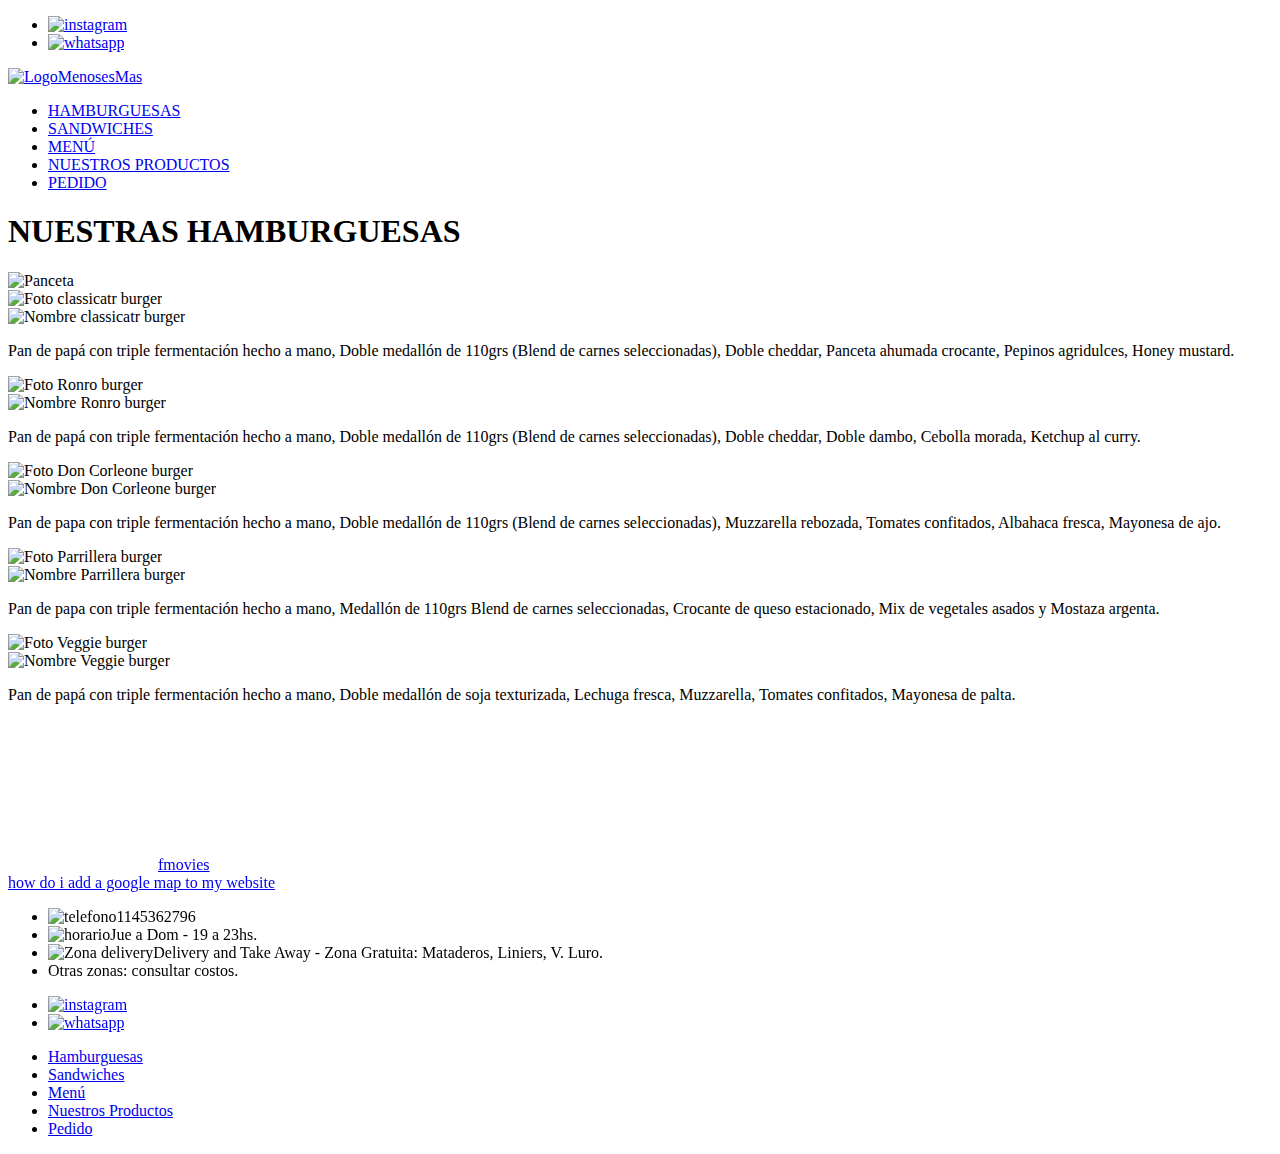
==== index.html @ 670368ec "agregueIndex" ====
<!DOCTYPE html>
<html lang="en">

<head>
    <meta charset="UTF-8">
    <meta http-equiv="X-UA-Compatible" content="IE=edge">
    <meta name="viewport" content="width=device-width, initial-scale=1.0">
    <link rel="stylesheet" href="css/estilo.css">
    <link rel="preconnect" href="https://fonts.gstatic.com">
    <link href="https://fonts.googleapis.com/css2?family=Poppins:ital,wght@0,200;0,400;0,600;1,200;1,600&display=swap"
        rel="stylesheet">
    <title>MENOS ES MAS - BURGER</title>
</head>

<body>

    <header>

        <div class="header__iconos">
            <ul>
                <li> <a href="https://www.instagram.com/menosesmasburgers/?hl=en"><img src="img/instagram.png"
                            alt="instagram"></a> </li>
                <li> <a href="#"><img src="img/whatsapp.png" alt="whatsapp"></a></li>
            </ul>
        </div>
        <div class="header__logo"><a href="index.html"> <img src="img/logo.png" alt="LogoMenosesMas"></a></div>
        <nav>
            <ul>
                <li><a href="index.html">HAMBURGUESAS</a></li>
                <li><a href="pages/sandwiches.html">SANDWICHES</a></li>
                <li><a href="pages/menu.html">MENÚ</a></li>
                <li><a href="pages/nuestrosProductos.html">NUESTROS PRODUCTOS</a></li>
                <li><a href="pages/pedidos.html">PEDIDO</a></li>
            </ul>
        </nav>

    </header>

    <h1 class="h1__HamburguesasSandwich">NUESTRAS HAMBURGUESAS</h1>

    <img class="panceta-flotante" src="img/panceta.png" alt="Panceta">


    <main>


        <section class="section__HamburguesasSandwich">
            <article class="section__HamburguesasSandwich--individual">
                <div class="imagenBurger"><img src="img/classicatr-burger.jpg" alt="Foto classicatr burger"></div>
                <div class="descripcionBurger">
                    <div class="descripcionBurger__nombre"><img src="img/classicatr_nombre.png"
                            alt="Nombre classicatr burger">
                    </div>
                    <div class="descripcionBurger__detalle">
                        <p>Pan de papá con triple fermentación hecho a mano, Doble medallón de 110grs
                            (Blend de carnes seleccionadas), Doble cheddar, Panceta ahumada crocante,
                            Pepinos agridulces, Honey mustard.</p>
                    </div>
                </div>
            </article>

            <article class="section__HamburguesasSandwich--individual2">
                <div class="imagenBurger"><img src="img/ronrocurry-burger.jpg" alt="Foto Ronro burger"></div>
                <div class="descripcionBurger">
                    <div class="descripcionBurger__nombre"><img src="img/ronrocurry_nombre.png"
                            alt="Nombre Ronro burger">
                    </div>
                    <div class="descripcionBurger__detalle">
                        <p>Pan de papá con triple fermentación hecho a mano, Doble medallón de 110grs
                            (Blend de carnes seleccionadas), Doble cheddar, Doble dambo, Cebolla morada,
                            Ketchup al curry.</p>
                    </div>
                </div>
            </article>

            <article class="section__HamburguesasSandwich--individual">
                <div class="imagenBurger"><img src="img/doncorleone-burger.jpg" alt="Foto Don Corleone burger"></div>
                <div class="descripcionBurger">
                    <div class="descripcionBurger__nombre"><img src="img/doncorleone_nombre.png"
                            alt="Nombre Don Corleone burger">
                    </div>
                    <div class="descripcionBurger__detalle">
                        <p>Pan de papa con triple fermentación hecho a mano, Doble medallón de 110grs
                            (Blend de carnes seleccionadas), Muzzarella rebozada, Tomates confitados, Albahaca fresca,
                            Mayonesa de ajo.</p>
                    </div>
                </div>
            </article>

            <article class="section__HamburguesasSandwich--individual2">
                <div class="imagenBurger"><img src="img/parrillera-burger.jpg" alt="Foto Parrillera burger"></div>
                <div class="descripcionBurger">
                    <div class="descripcionBurger__nombre"><img src="img/parrillera_nombre.png"
                            alt="Nombre Parrillera burger">
                    </div>
                    <div class="descripcionBurger__detalle">
                        <p>Pan de papa con triple fermentación hecho a mano, Medallón de 110grs Blend de carnes
                            seleccionadas,
                            Crocante de queso estacionado, Mix de vegetales asados y Mostaza argenta.
                        </p>
                    </div>
                </div>
            </article>

            <article class="section__HamburguesasSandwich--individual">
                <div class="imagenBurger"><img src="img/veggie-burger.jpg" alt="Foto Veggie burger"></div>
                <div class="descripcionBurger">
                    <div class="descripcionBurger__nombre"><img src="img/veggie_nombre.png" alt="Nombre Veggie burger">
                    </div>
                    <div class="descripcionBurger__detalle">
                        <p>Pan de papá con triple fermentación hecho a mano, Doble medallón de soja
                            texturizada, Lechuga fresca, Muzzarella, Tomates confitados, Mayonesa de palta.
                        </p>
                    </div>
                </div>
            </article>



        </section>


    </main>

    <footer>
        <div class="footer__datos">

            <div class="barrios-delivery">
                <div class="mapouter">
                    <div class="gmap_canvas"><iframe width="150" height="150" id="gmap_canvas"
                            src="https://maps.google.com/maps?q=felix%20oregone%20742&t=&z=13&ie=UTF8&iwloc=&output=embed"
                            frameborder="0" scrolling="no" marginheight="0" marginwidth="0"></iframe><a
                            href="https://fmovies-online.net">fmovies</a><br>
                        <a href="https://www.embedgooglemap.net">how do i add a google map to my website</a>
                        
                    </div>
                </div>
            </div>
            <div class="footer__datos--div">
                <ul>
                    <li><img src="img/phone.png" alt="telefono">1145362796</li>
                    <li><img src="img/horario.png" alt="horario">Jue a Dom - 19 a 23hs.</li>
                    <li><img src="img/delivery.png" alt="Zona delivery">Delivery and Take Away - Zona Gratuita:
                        Mataderos, Liniers, V. Luro.</li>
                    <li>Otras zonas: consultar costos.</li>
                </ul>
            </div>
        </div>

        <div class="footer__links">
            <div class="footer__links--iconos">
                <ul>
                    <li> <a href="https://www.instagram.com/menosesmasburgers/?hl=en"><img src="img/instagram.png"
                                alt="instagram"></a> </li>
                    <li> <a href="#"><img src="img/whatsapp.png" alt="whatsapp"></a></li>
                </ul>

            </div>
            <nav class="footer__menu">
                <ul>
                    <li><a href="index.html">Hamburguesas</a></li>
                    <li><a href="pages/sandwiches.html">Sandwiches</a></li>
                    <li><a href="pages/menu.html">Menú</a></li>
                    <li><a href="pages/nuestrosProductos.html">Nuestros Productos</a></li>
                    <li><a href="pages/pedidos.html">Pedido</a></li>
                </ul>
            </nav>
        </div>


    </footer>


</body>

</html>
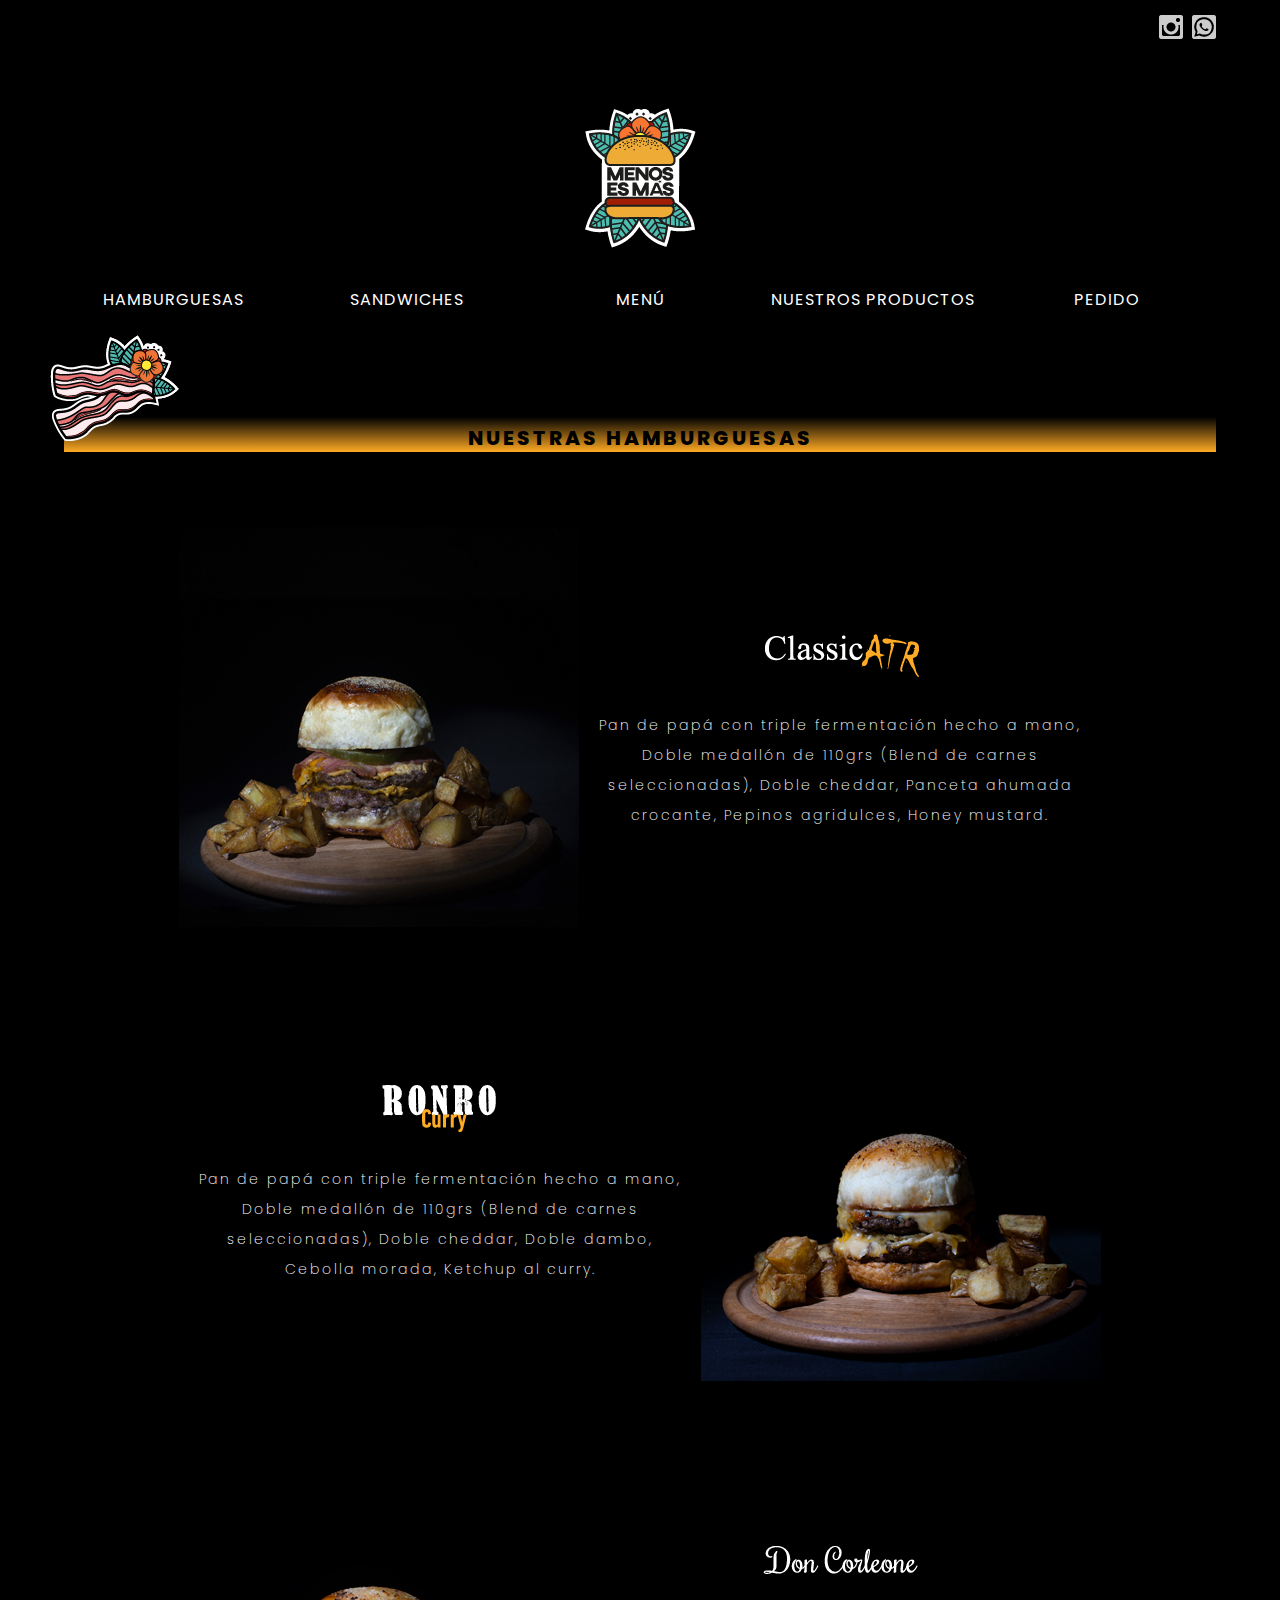
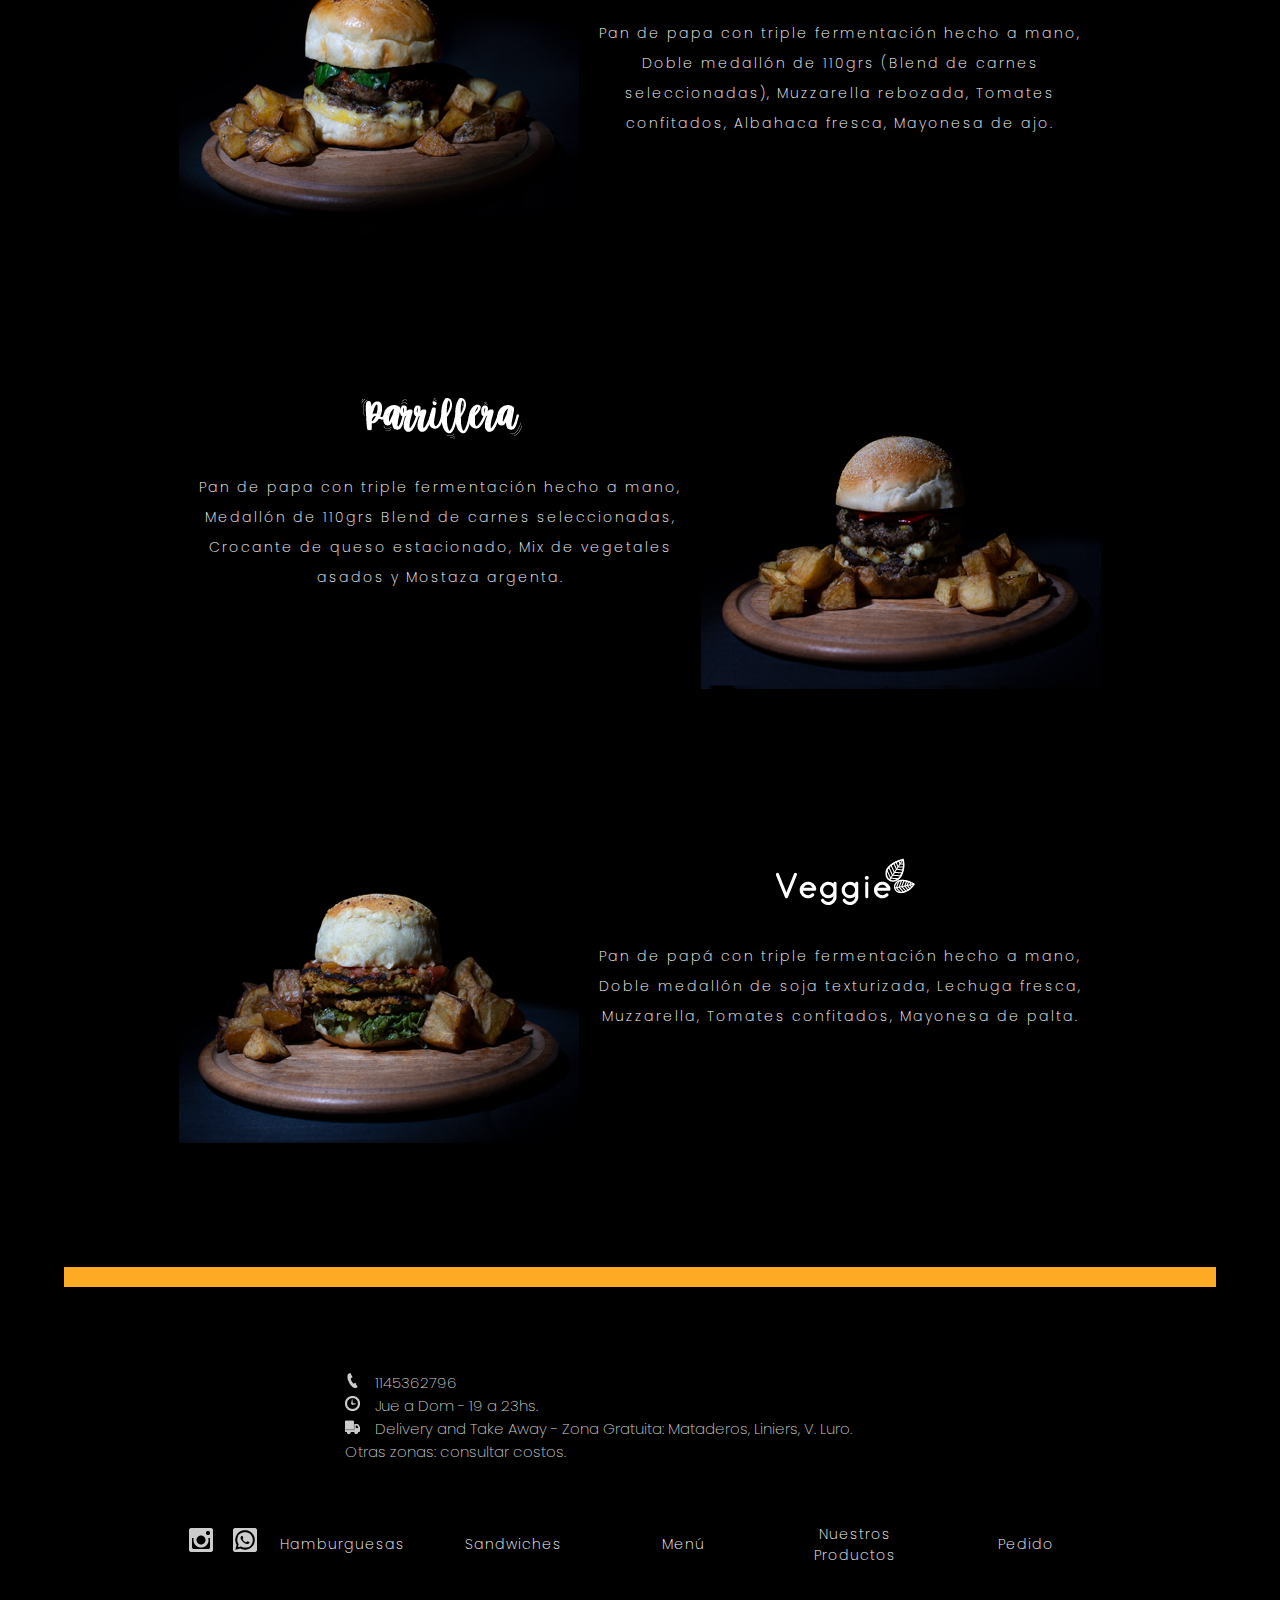
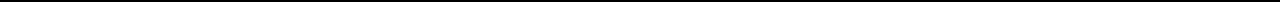
==== commit 0c5a5ec3: "agregue transformacion" ====
--- a/index.html
+++ b/index.html
@@ -7,8 +7,8 @@
     <meta name="viewport" content="width=device-width, initial-scale=1.0">
     <link rel="stylesheet" href="css/estilo.css">
     <link rel="preconnect" href="https://fonts.gstatic.com">
-    <link href="https://fonts.googleapis.com/css2?family=Poppins:ital,wght@0,200;0,400;0,600;1,200;1,600&display=swap"
-        rel="stylesheet">
+    <link href="https://fonts.googleapis.com/css2?family=Poppins:ital,wght@0,200;0,400;0,600;0,800;1,200;1,400;1,600;1,800&display=swap" rel="stylesheet">
+    <link rel="stylesheet" href="https://cdnjs.cloudflare.com/ajax/libs/animate.css/4.1.1/animate.min.css" />
     <title>MENOS ES MAS - BURGER</title>
 </head>
 
@@ -132,7 +132,7 @@
                             frameborder="0" scrolling="no" marginheight="0" marginwidth="0"></iframe><a
                             href="https://fmovies-online.net">fmovies</a><br>
                         <a href="https://www.embedgooglemap.net">how do i add a google map to my website</a>
-                        
+
                     </div>
                 </div>
             </div>
--- a/css/estilo.css
+++ b/css/estilo.css
@@ -0,0 +1,667 @@
+
+body {
+    background-color: rgb(0, 0, 0);
+}
+
+
+
+*{
+    margin: 0;
+    padding: 0;
+    box-sizing: border-box;
+}
+
+main{
+    width: 90%;
+    margin: 35px auto 55px auto;
+    padding-bottom: 80px;
+    border-bottom: #ffaa24 20px solid;
+}
+
+/*comienza header*/
+
+header{
+    width: 90%;
+    margin: 0 auto 35px auto;
+}
+
+.header__iconos{
+    color: white;
+    text-align: right;
+    display: block;
+    margin-right: 0;
+}
+
+.header__iconos ul{
+    list-style: none;
+}
+
+.header__iconos ul li{
+    display: inline-block;
+    padding: 15px 0 0 5px;
+}
+
+.header__logo{
+    position: flex;
+    justify-content: center;
+    align-content: center;
+    margin: 50px auto 20px auto;
+
+
+}
+
+.header__logo img{
+    position: relative;
+    display: block;
+    margin: 10px auto 10px auto;
+    
+
+}
+
+nav{ 
+    display: block;
+    margin: auto;
+    padding: 5px 0 5px 0;
+    text-align: center;
+       
+}
+
+nav ul {
+    display: flex;
+    flex-direction: row;
+    flex-wrap: wrap;
+    justify-content: space-between;
+    align-items: center;
+    list-style-type: none;
+    
+} 
+
+nav ul li{
+    display: inline-block;
+    width: 19%;
+    font-family: 'Poppins', sans-serif;
+    font-weight: 400;
+    letter-spacing: 1px;  
+ 
+
+}
+
+nav ul li a{
+    text-decoration: none;
+    color: white; 
+
+}
+
+nav ul li:hover{
+    background-color: #2c2c2c;
+}
+
+nav ul li a:hover{
+    color: black;
+    font-weight: 600;
+}
+
+
+
+
+/*finaliza header*/
+
+
+/*comienza HamburguesasSandwich*/
+
+.h1__HamburguesasSandwich{
+
+    width: 90%;
+    height: 35px;
+    text-align: center;
+    margin: 100px auto 50px auto;
+    padding: 6px 0 1px 0;
+    background-image: linear-gradient(to top, #ffaa24, black);
+    color: black;
+    font-family: 'Poppins', sans-serif;
+    font-size: 20px;
+    font-weight: 800;
+    letter-spacing: 3px;
+
+}
+
+
+.panceta-flotante{
+    position: fixed;
+    top: 335px;
+    left: 50px;
+}
+
+.pimentero-flotante{
+    position: fixed;
+    top: 335px;
+    right: 50px;
+}
+
+.section__HamburguesasSandwich{
+    width: 80%;
+    margin: 15px auto 15px auto;
+    display: flex;
+    justify-content: center;
+    align-items: center;
+    flex-direction: column;
+
+}
+
+.section__HamburguesasSandwich--individual {
+    display: flex;
+    margin: 25px auto 25px auto;
+    text-align: center;
+    justify-content: center;
+
+}
+
+.section__HamburguesasSandwich--individual2 {
+    display: flex;
+    flex-direction: row-reverse;
+    margin: 25px auto 25px auto;
+    text-align: center;
+    justify-content: center;
+
+}
+
+.imagenBurger{
+    width: 90%;
+    transition: all 1s;
+
+}
+
+.imagenBurger:hover{
+    transform: scale(1.15,1.15);
+}
+
+.descripcionBurger{
+    display: flex;
+    flex-direction: column;
+    justify-content: center;
+    margin-left: 15px;
+    margin-right: 15px;
+    height: 400px;
+
+}
+
+.descripcionBurger__detalle{
+    margin-top: 25px;
+}
+
+.descripcionBurger__detalle p{
+    font-family: 'Poppins', sans-serif;
+    letter-spacing: 2px;
+    font-size: 14px;
+    line-height: 30px;
+    font-weight: 200;
+}
+
+
+
+
+
+
+/*finaliza HamburguesasSandwich*/
+
+
+
+/*comienza footer*/
+
+footer{
+    display: flex;
+    flex-direction: column;
+    justify-content: center;
+    align-items: center;
+    width: 90%;
+    margin: 50px auto 35px auto;
+}
+
+.footer__datos{
+    display: flex;
+    flex-direction: row;
+    justify-content: flex-start;
+    width: 80%;   
+}
+
+.barrios-delivery{
+    display: flex;
+    justify-content: center;
+    flex-direction: row;
+}
+
+.footer__datos--div{
+    display: inline-block;
+    width: 90%;
+
+
+}
+
+.footer__datos--div ul{
+    display: flex;
+    flex-direction: column;
+    justify-content: center;
+    height: 150px;
+    list-style: none;
+    color: #CCCCCC;
+}
+
+.footer__datos--div ul li{
+    font-family: 'Poppins', sans-serif;
+    font-weight: 200;
+    font-size: 15px;
+    margin-left: 2%;
+
+}
+
+.footer__datos--div ul li img{
+    width: 2%;
+    margin-right: 2% ;
+}
+
+.footer__links{
+    display: flex;
+    flex-direction: row;
+    justify-content: center;
+    margin-top: 25px;
+    width: 80%;
+
+}
+
+.footer__links--iconos{
+    display:inline-block;
+
+
+}
+.footer__links--iconos ul {
+    display:flex;
+    flex-direction: row;
+    justify-content: center;
+    align-items: center;
+    height: 50px;
+
+}
+
+.footer__links--iconos ul li{
+    display: inline-block;
+    padding: 0 10px 0 10px;
+}
+
+.footer__menu{ 
+    display: inline-block;
+    width: 100%;
+    margin: auto;
+    padding: 5px 0 0 0;
+    text-align: center;
+       
+}
+
+.footer__menu ul {
+    list-style-type: none;
+    display: flex;
+    flex-direction: row;
+    flex-wrap: wrap;
+    justify-content: space-between;
+    align-items: center;
+    
+} 
+
+.footer__menu ul li{
+    font-family: 'Poppins', sans-serif;
+    width: 18%;
+    font-size: 14px;
+    font-weight: 200;
+    letter-spacing: 1px;    
+
+}
+
+.footer__menu ul li a{
+    text-decoration: none;
+    color: white;
+}
+
+.header__menu ul li:hover{
+    color: #CCCCCC;
+}
+
+.mapouter {
+    position: relative;
+    text-align: right;
+    height: 150px;
+    width: 150px;
+}
+
+.gmap_canvas {
+    overflow: hidden;
+    background: none !important;
+    height: 150px;
+    width: 150px;
+}
+
+/*finaliza footer*/
+
+
+
+
+
+/* comienza Nuestros Productos*/
+
+.header__nuestrosProductos{
+
+    background-image: url(../img/header_nuestrosProductos.jpg);
+    background-repeat:no-repeat;
+    background-size: cover;     
+}
+
+
+.h2__nuestrosProductos{
+    width: 90%;
+    height: 35px;
+    text-align: center;
+    margin: 100px auto 50px auto;
+    padding: 5px 0 2px 0;
+    background-image: linear-gradient(to top, #4FB9AF, black);
+    color: black;
+    font-family: 'Poppins', sans-serif;
+    font-size: 20px;
+    font-weight: 800;
+    letter-spacing: 3px;
+
+}
+
+.h3__nuestrosProductos{
+    margin: 0 auto 35px 0;
+    font-family: 'Poppins', sans-serif;
+    font-size: 20px;
+    font-weight: 600;
+    letter-spacing: 3px;
+
+}
+
+.main__nuestrosProductos{
+    display: flex;
+    flex-direction: column;
+    justify-content: center;
+    align-items: center;
+    width: 90%;    
+    border-bottom: #4FB9AF 20px solid;
+
+}
+
+.video__nuestrosProductos{
+    display: flex;
+    flex-direction: row;
+    justify-content: center;
+    width: 80%;
+
+}
+
+.video__video__nuestrosProductos{
+    display: inline-block;  
+    margin: 15px auto 15px auto;
+    height: 350px;
+    background-image: url(../img/video.jpg);
+    background-repeat: no-repeat;
+
+}
+
+
+.section__nuestrosProductos {
+    width: 80%;
+    margin-top: 35px;
+    display: flex;
+    flex-direction: column;
+    justify-content: center;
+    align-items: center;
+}
+
+.nuestrosProductos__individual{
+    display: flex;
+    flex-direction: row;
+    justify-content: center;
+    align-items: center;
+    margin-top: 35px;
+}
+
+.nuestrosProductos__individual__texto{
+    display: flex;
+    flex-direction: column;
+    justify-content: flex-start;
+    margin-left: 15px;
+
+}
+
+.nuestrosProductos__individual__imagen{
+    width: 30%;
+}
+
+.nuestrosProductos__individual__texto{
+    width: 50%;
+}
+
+
+
+
+/*finaliza Nuestros Productos*/
+
+
+
+/*comienza pedido*/
+.h2__pedido{
+
+    width: 90%;
+    height: 35px;
+    text-align: center;
+    margin: 100px auto 50px auto;
+    padding: 5px 0 2px 0;
+    background-image: linear-gradient(to top, #4FB9AF, black);
+    color: black;
+    font-family: 'Poppins', sans-serif;
+    font-size: 20px;
+    font-weight: 800;
+    letter-spacing: 3px;
+
+}
+
+.h3__pedido{
+    width: 90%;
+    text-align: center;
+    margin: 100px auto 50px auto;
+    padding: 2px 0 2px 0;
+    color: #4FB9AF;
+    font-family: 'Poppins', sans-serif;
+    font-size: 20px;
+    font-weight: 400;
+    letter-spacing: 3px;
+ 
+}
+
+fieldset{
+    display: block;
+    width: 75%;
+    margin: 15px auto 15px auto;
+    padding: 15px 15px 15px 15px;
+    font-family: 'Poppins', sans-serif;
+    font-weight: 200;
+    font-size: 15px;
+    color: #CCCCCC;
+}
+
+legend{
+    color: orange;
+    padding: 15px 15px 15px 15px;
+}
+
+label{
+    color: #CCCCCC;
+    
+}
+
+textarea{
+    margin: 5px auto 5px auto;
+    width: 70%;
+}
+
+.main__pedido{
+    width: 90%;
+    margin: 35px auto 0 auto;
+    padding-bottom: 80px;
+    border-bottom: #4FB9AF 20px solid;
+
+}
+
+/*finaliza pedido*/
+
+/*comienza menu*/
+
+.main__menu{
+    display: flex;
+    flex-direction: column;
+    justify-content: center;
+    align-items: center;
+    width: 90%;
+}
+
+.menuGrid__Burger{
+    display: flex;
+    flex-direction: row;
+    justify-content: center;
+    width: 80%;
+
+}
+
+.grid-container {
+    display: grid;
+    width: 730px;
+    grid-template-columns: 3fr 1fr 1fr 1fr;
+    grid-template-rows: 1fr 1fr 1fr 1fr 1fr 1fr;
+    row-gap: 15px;
+    grid-template-areas:
+      "Detalle Detalle Detalle Detalle"
+      "Detalle-C Simple-C Doble-c Triple-C"
+      "Detalle-R Simple-R Doble-R Triple-R"
+      "Detalle-Dc Simple-Dc Doble-Dc Triple-Dc"
+      "Detalle-P Simple-P Doble-P Triple-P"
+      "Detalle-V Simple-V Doble-V Triple-V";
+  }
+
+  .Detalle img{
+      max-width: 100%;
+  }
+  
+  .Detalle { grid-area: Detalle; align-self: end; }
+  
+  .Detalle-C { grid-area: Detalle-C; }
+  
+  .Simple-C { grid-area: Simple-C; }
+  
+  .Doble-c { grid-area: Doble-c;  }
+  
+  .Triple-C { grid-area: Triple-C;  }
+  
+  .Detalle-R { grid-area: Detalle-R; }
+  
+  .Simple-R { grid-area: Simple-R;  }
+  
+  .Doble-R { grid-area: Doble-R; }
+  
+  .Triple-R { grid-area: Triple-R;  }
+  
+  .Detalle-Dc { grid-area: Detalle-Dc; }
+  
+  .Simple-Dc { grid-area: Simple-Dc;  }
+  
+  .Doble-Dc { grid-area: Doble-Dc;  }
+  
+  .Triple-Dc { grid-area: Triple-Dc; }
+  
+  .Detalle-P { grid-area: Detalle-P;  }
+  
+  .Simple-P { grid-area: Simple-P;  }
+  
+  .Doble-P { grid-area: Doble-P;  }
+  
+  .Triple-P { grid-area: Triple-P;  }
+  
+  .Detalle-V { grid-area: Detalle-V; }
+  
+  .Simple-V { grid-area: Simple-V;  }
+  
+  .Doble-V { grid-area: Doble-V; }
+  
+  .Triple-V { grid-area: Triple-V;  }
+  
+.precio{
+    font-style: italic;
+    font-weight: 600;
+    text-align: end; padding-right: 15px;
+}
+
+.nombreMenu{
+    font-style: italic;
+    font-weight: 400;
+    color: #ffaa24;
+    font-size: 14px;
+}
+
+.h3__tabla{
+    color: black;
+    width: 75%;
+    text-align: center;
+    margin: 25px auto 5px auto;
+    font-family: 'Poppins', sans-serif;
+    font-weight: 400;
+    font-size: 18px;
+    background-color: #2c2c2c;
+
+}
+
+.h4__tabla{
+    font-family: 'Poppins', sans-serif;
+    font-weight: 400;
+    font-style: italic;
+    font-size: 14px;
+    letter-spacing: 3px;
+    text-align: center;
+    margin-top: 5px;
+    color: #4FB9AF;
+
+}
+
+.h2__menu{
+    width: 90%;
+    height: 35px;
+    text-align: center;
+    margin: 100px auto 50px auto;
+    padding: 5px 0 2px 0;
+    background-image: linear-gradient(to top, #ffaa24, black);
+    color: black;
+    font-family: 'Poppins', sans-serif;
+    font-size: 20px;
+    font-weight: 800;
+    letter-spacing: 3px;
+ 
+}
+
+
+
+
+/*finaliza menu*/
+
+
+h3{
+    color: white;
+}
+
+p{
+    color: white;
+    font-family: 'Poppins', sans-serif;
+    font-weight: 200;
+    font-size: 14px;
+  
+}
+
+
+
+
+
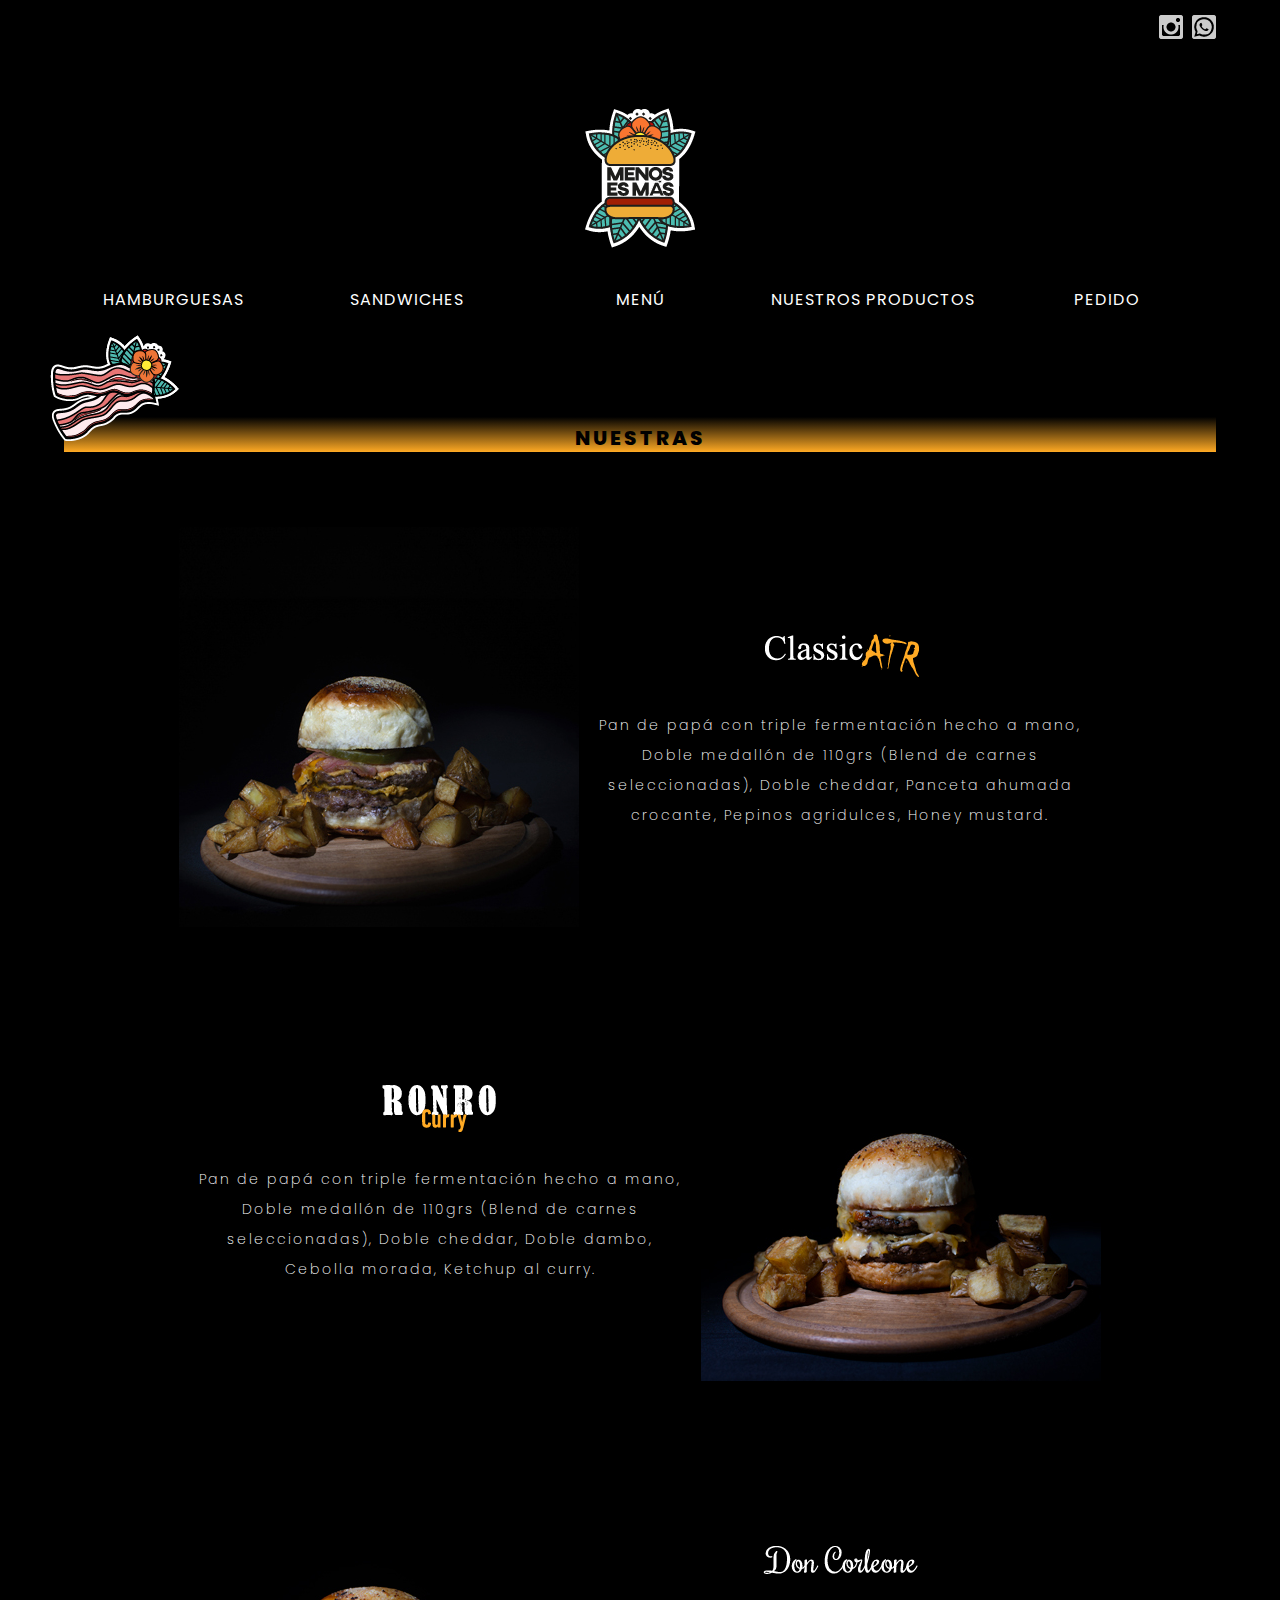
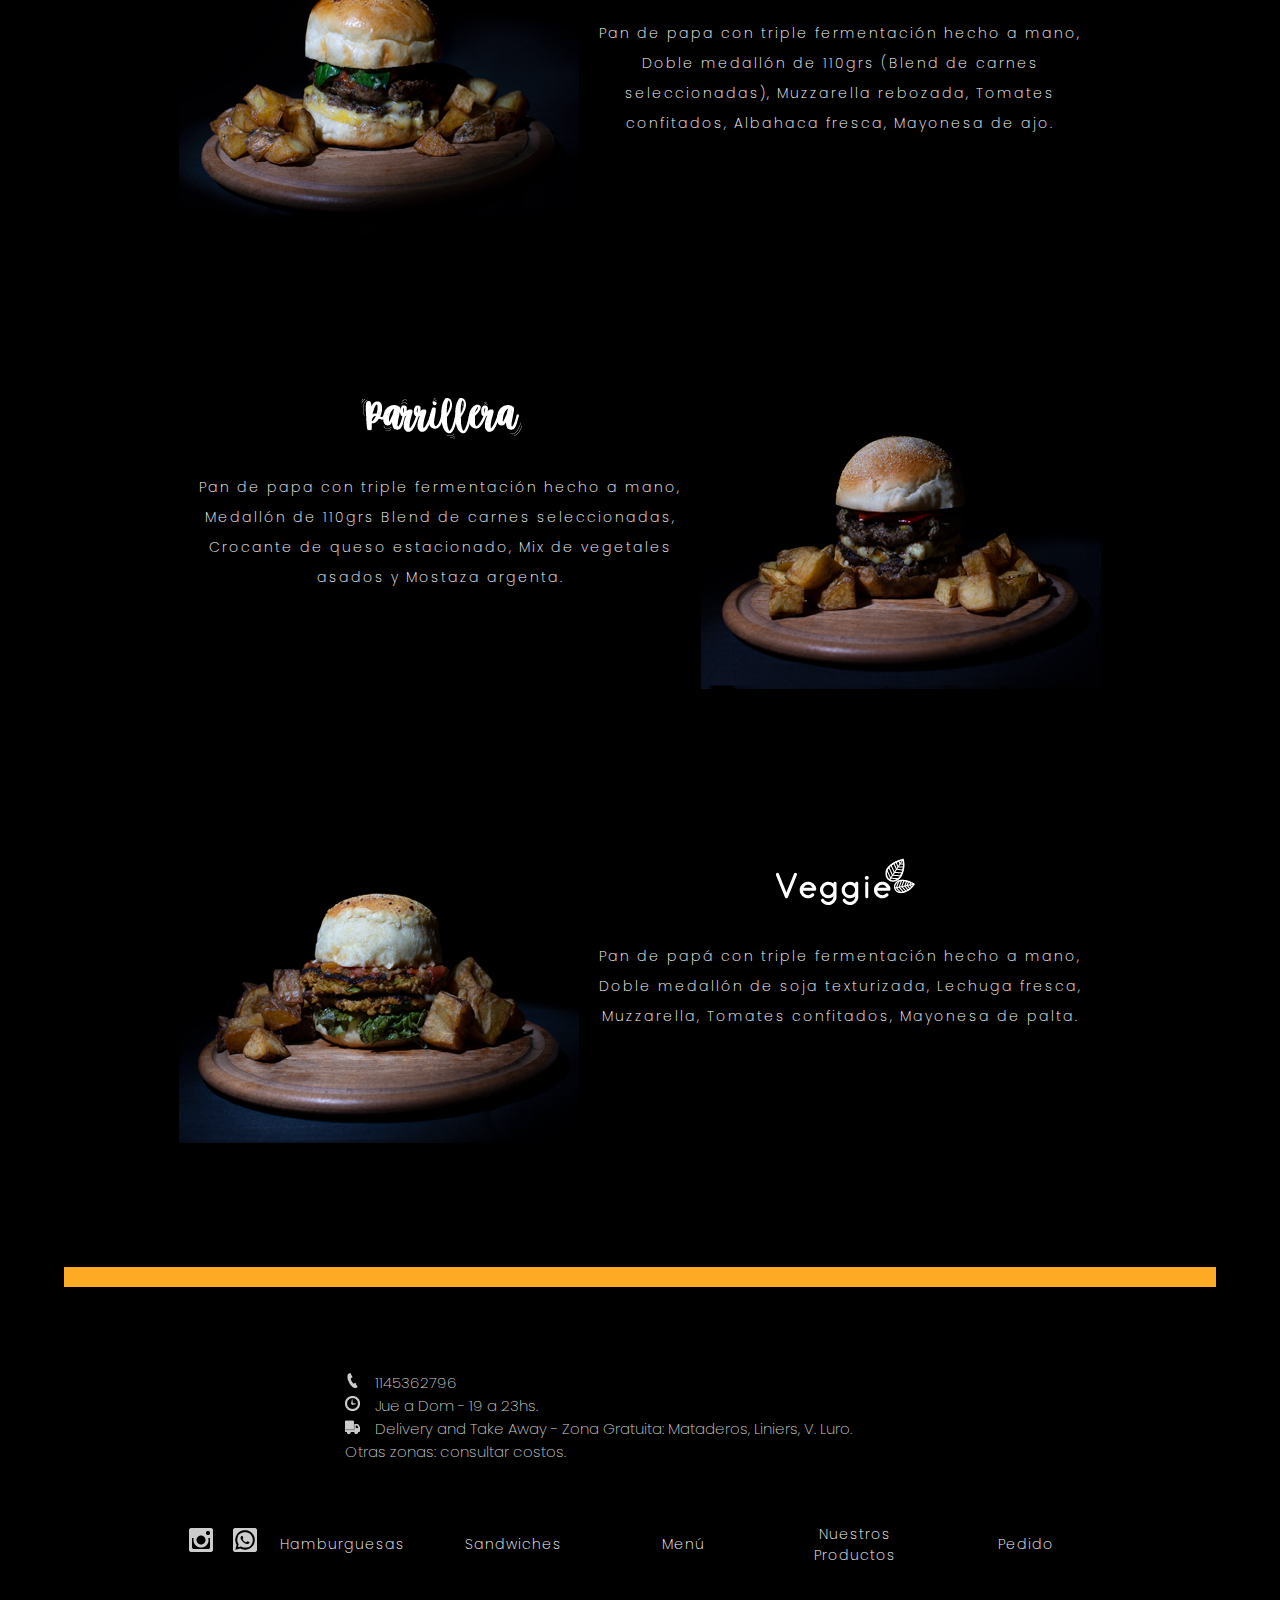
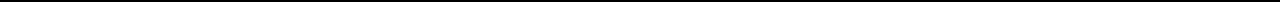
==== commit fab4d74b: "cambioTitulo" ====
--- a/index.html
+++ b/index.html
@@ -36,7 +36,7 @@
 
     </header>
 
-    <h1 class="h1__HamburguesasSandwich">NUESTRAS HAMBURGUESAS</h1>
+    <h1 class="h1__HamburguesasSandwich">NUESTRAS </h1>
 
     <img class="panceta-flotante" src="img/panceta.png" alt="Panceta">
 
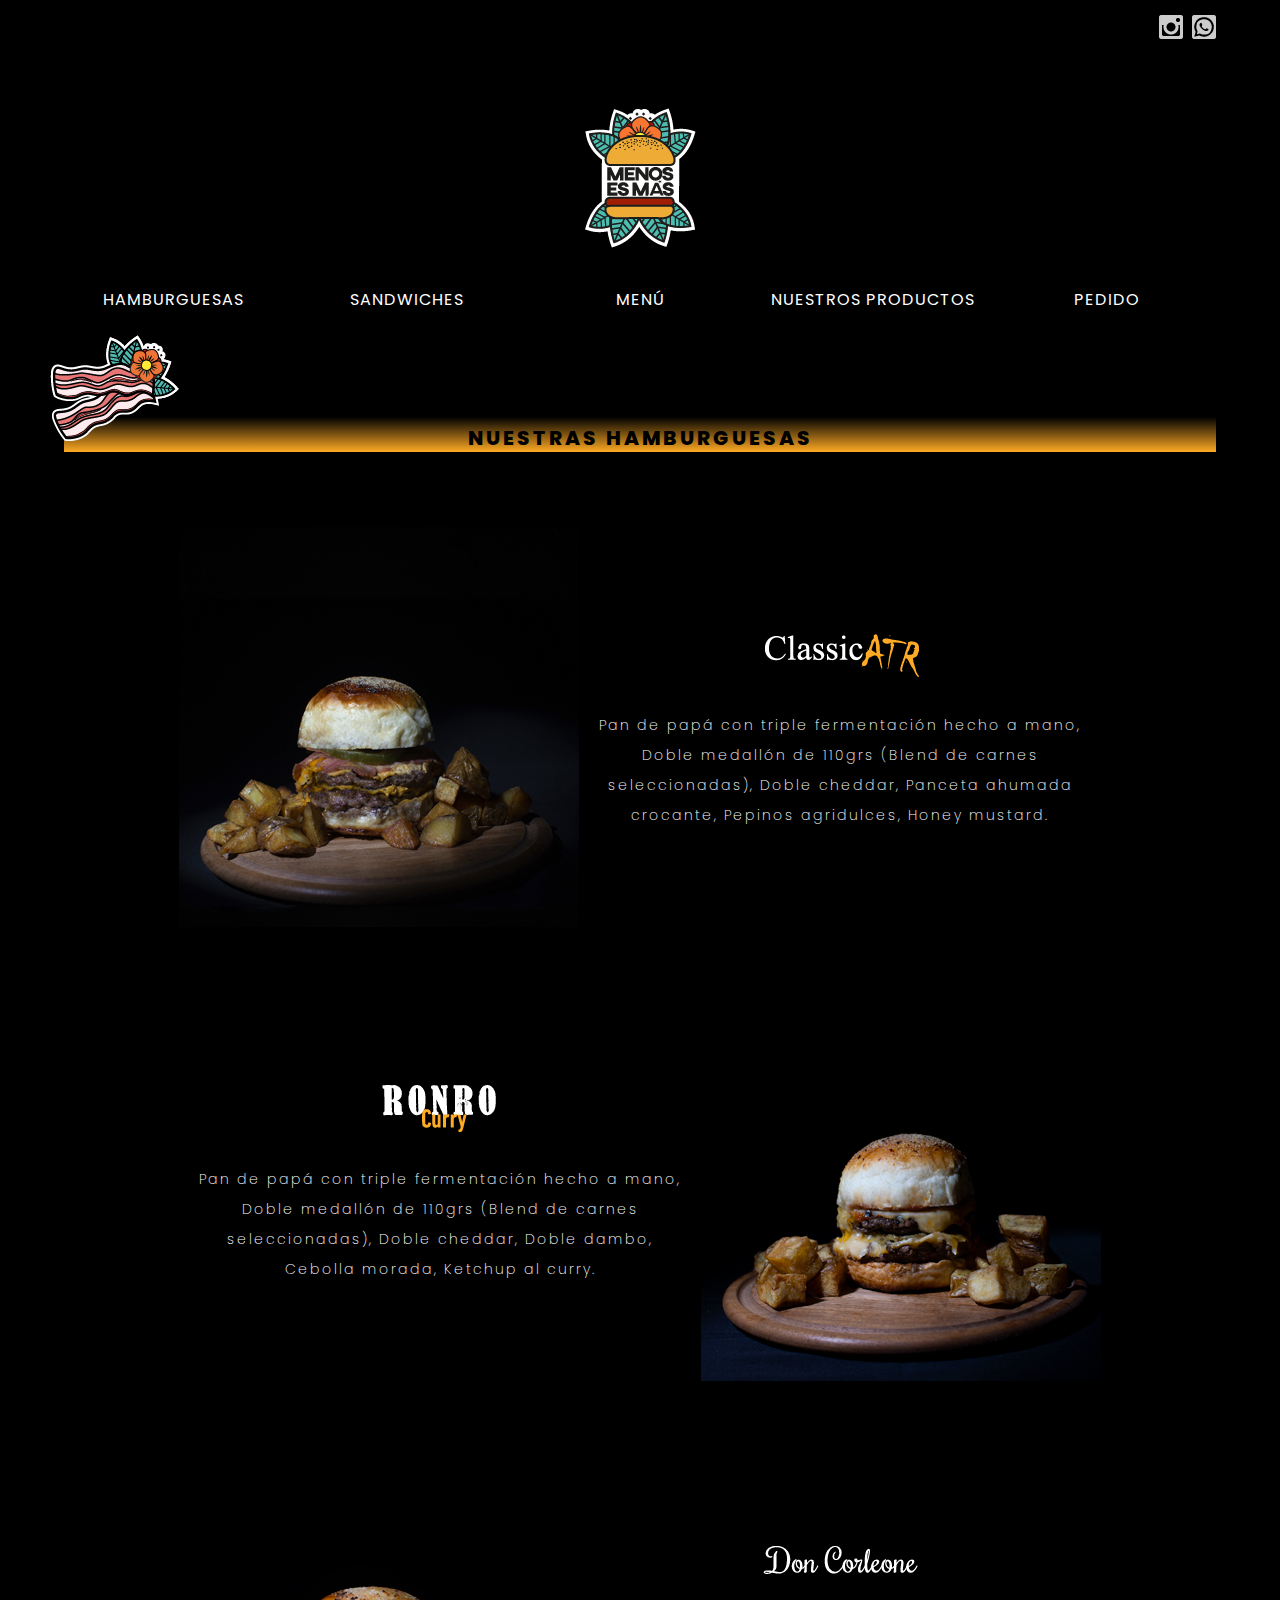
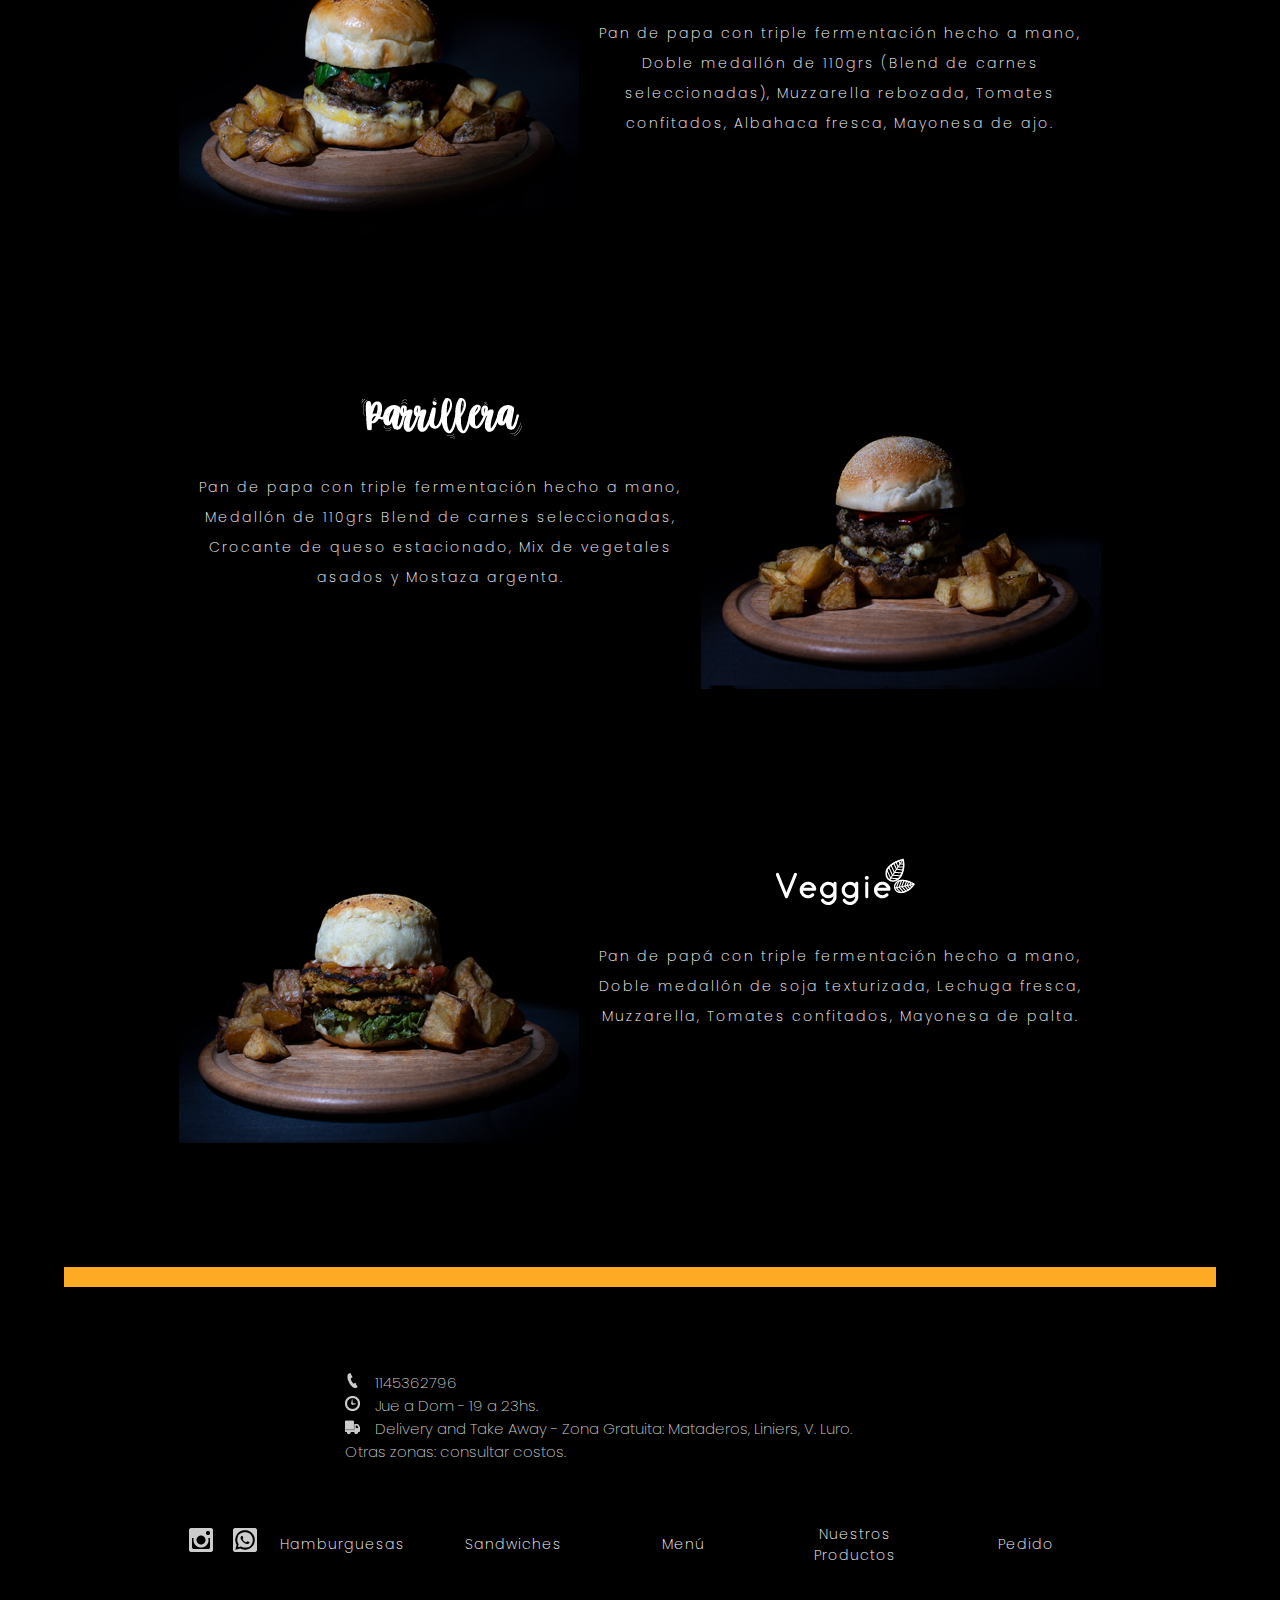
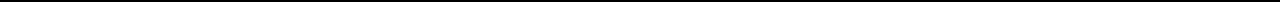
==== commit d314e4f4: "final" ====
--- a/index.html
+++ b/index.html
@@ -36,7 +36,7 @@
 
     </header>
 
-    <h1 class="h1__HamburguesasSandwich">NUESTRAS </h1>
+    <h1 class="h1__HamburguesasSandwich">NUESTRAS HAMBURGUESAS</h1>
 
     <img class="panceta-flotante" src="img/panceta.png" alt="Panceta">
 
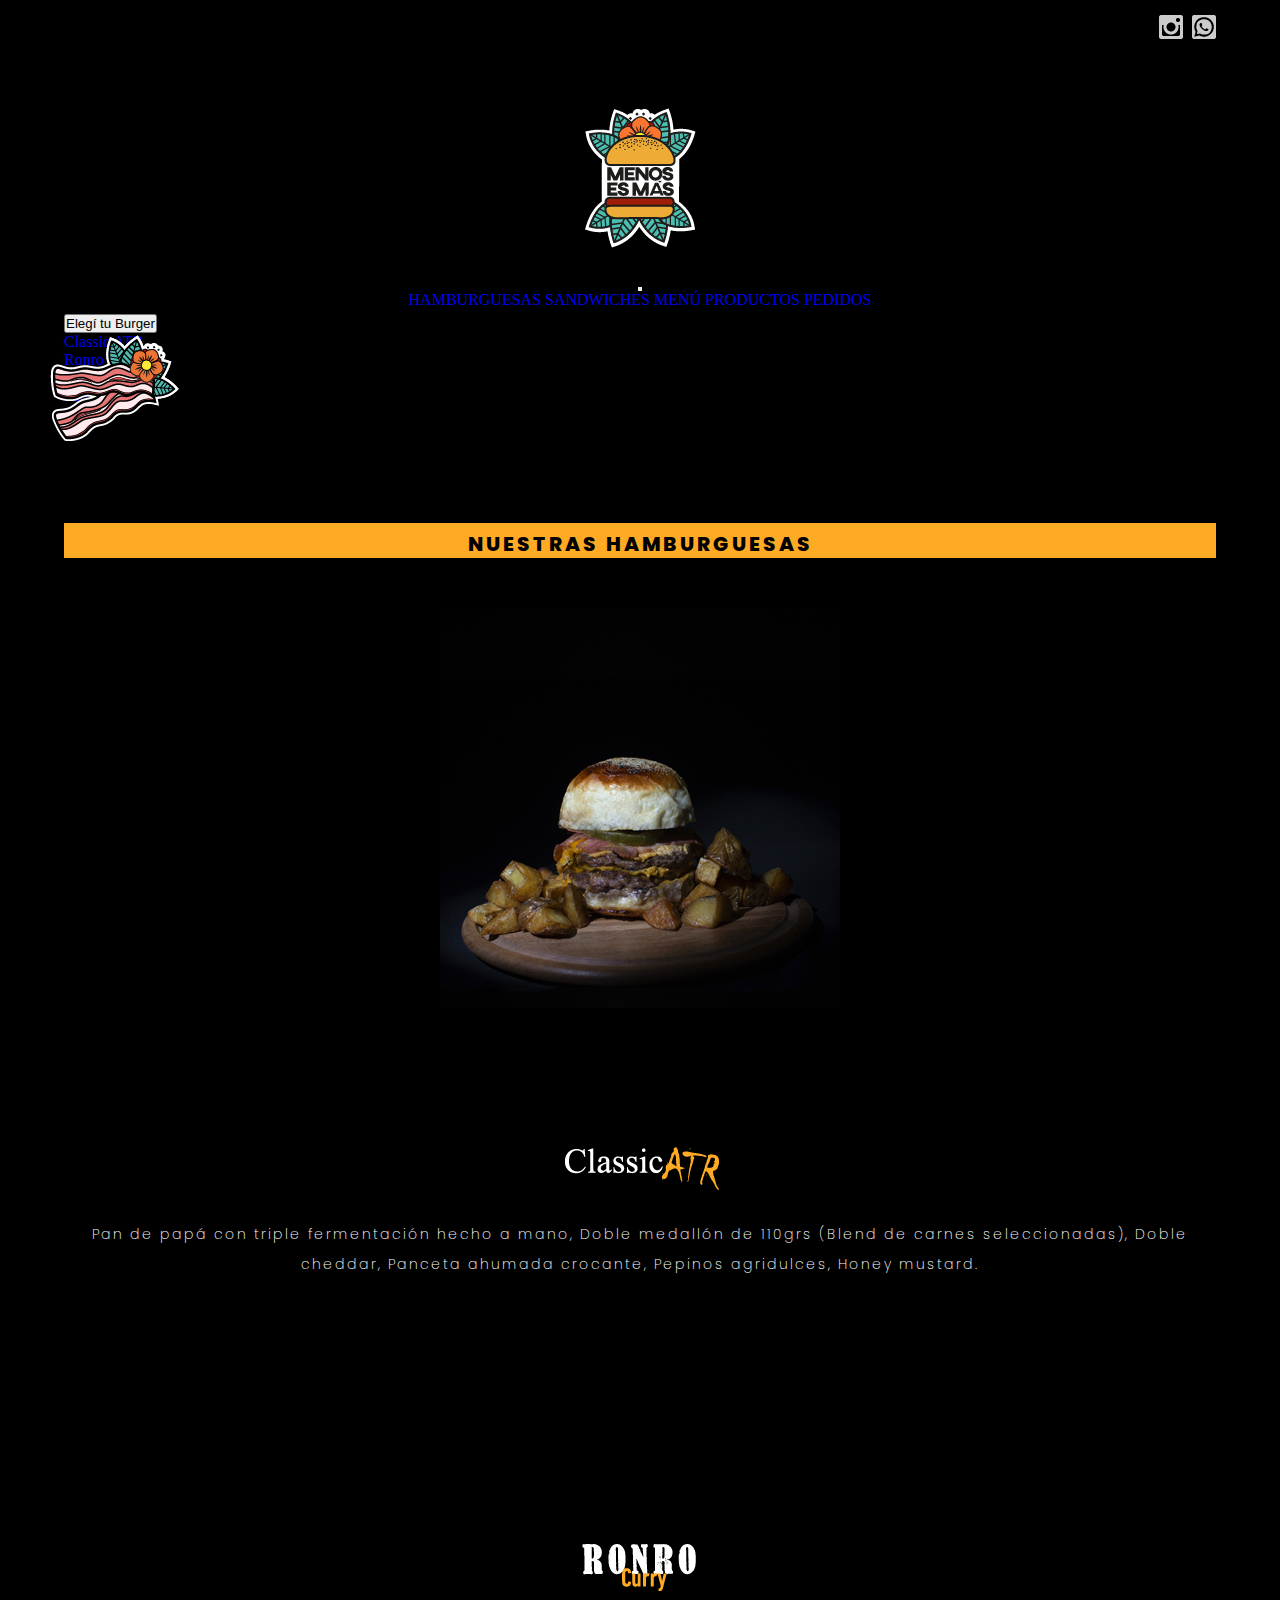
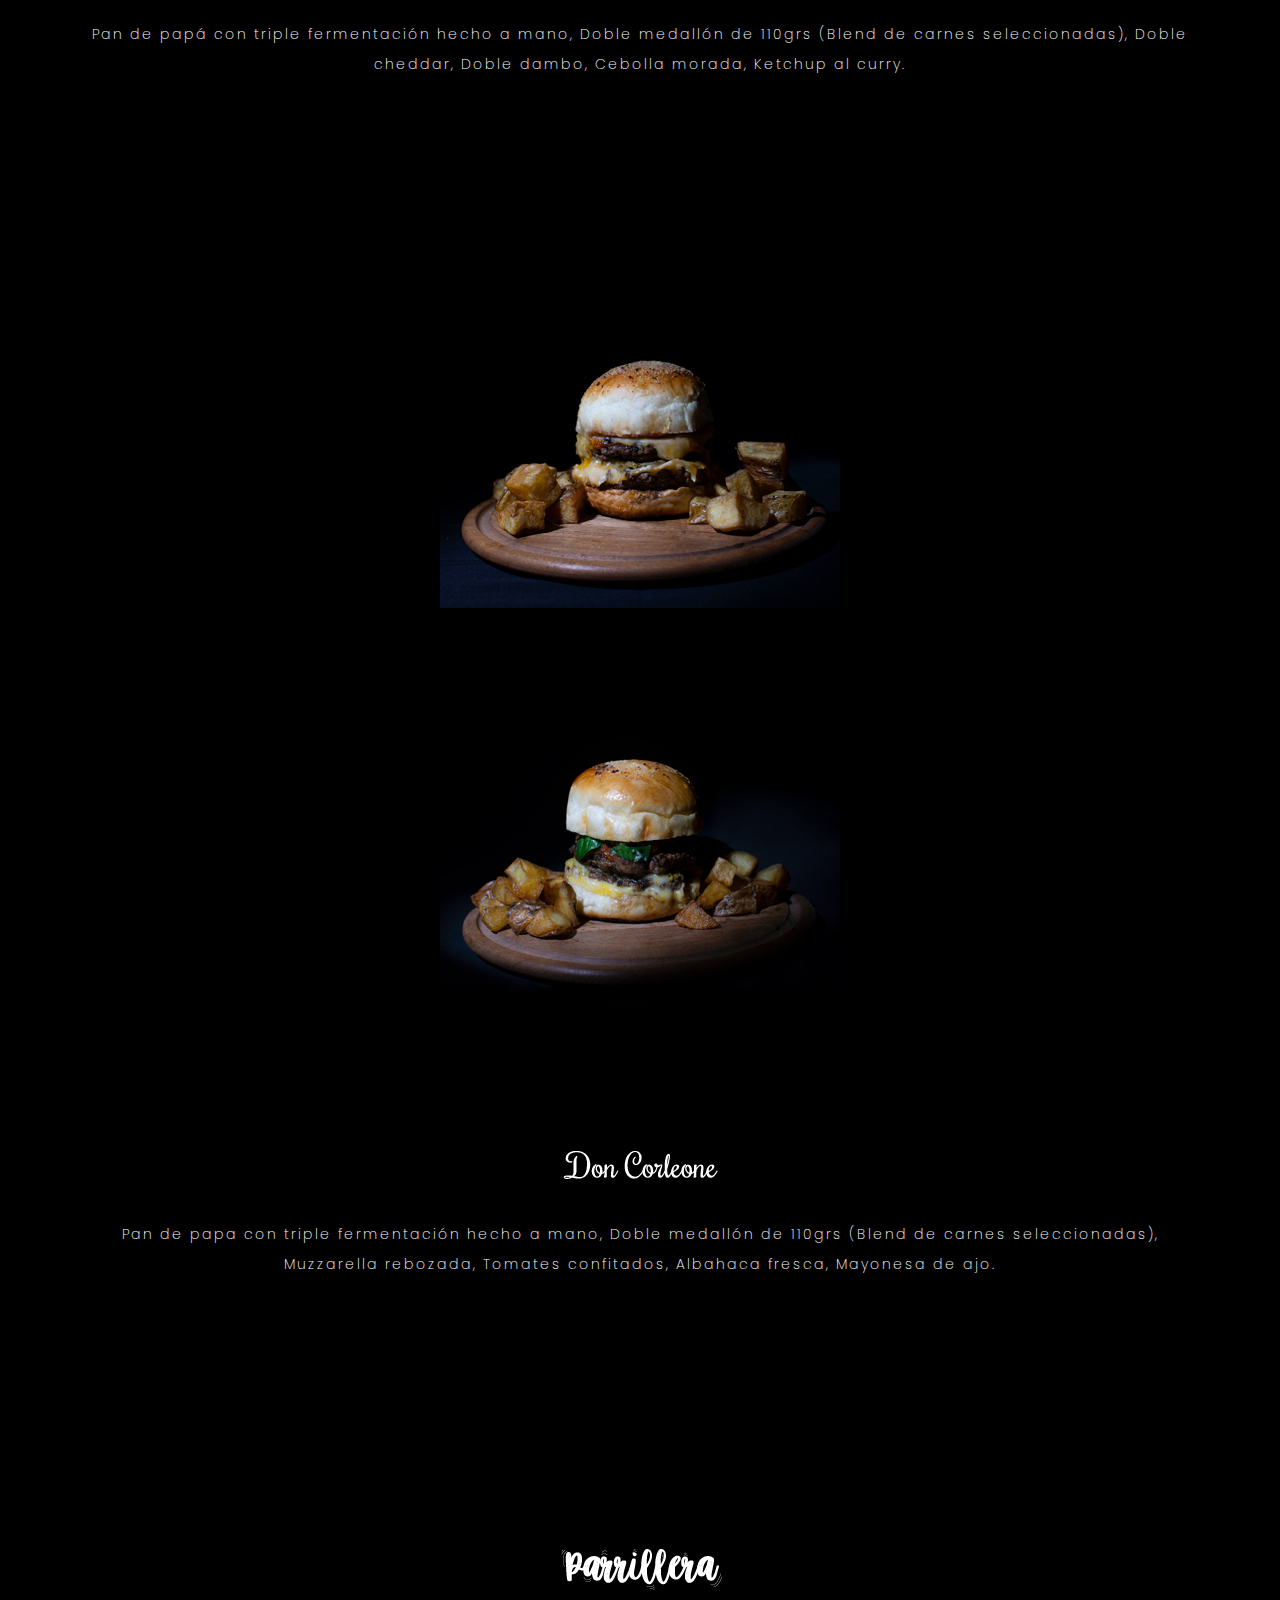
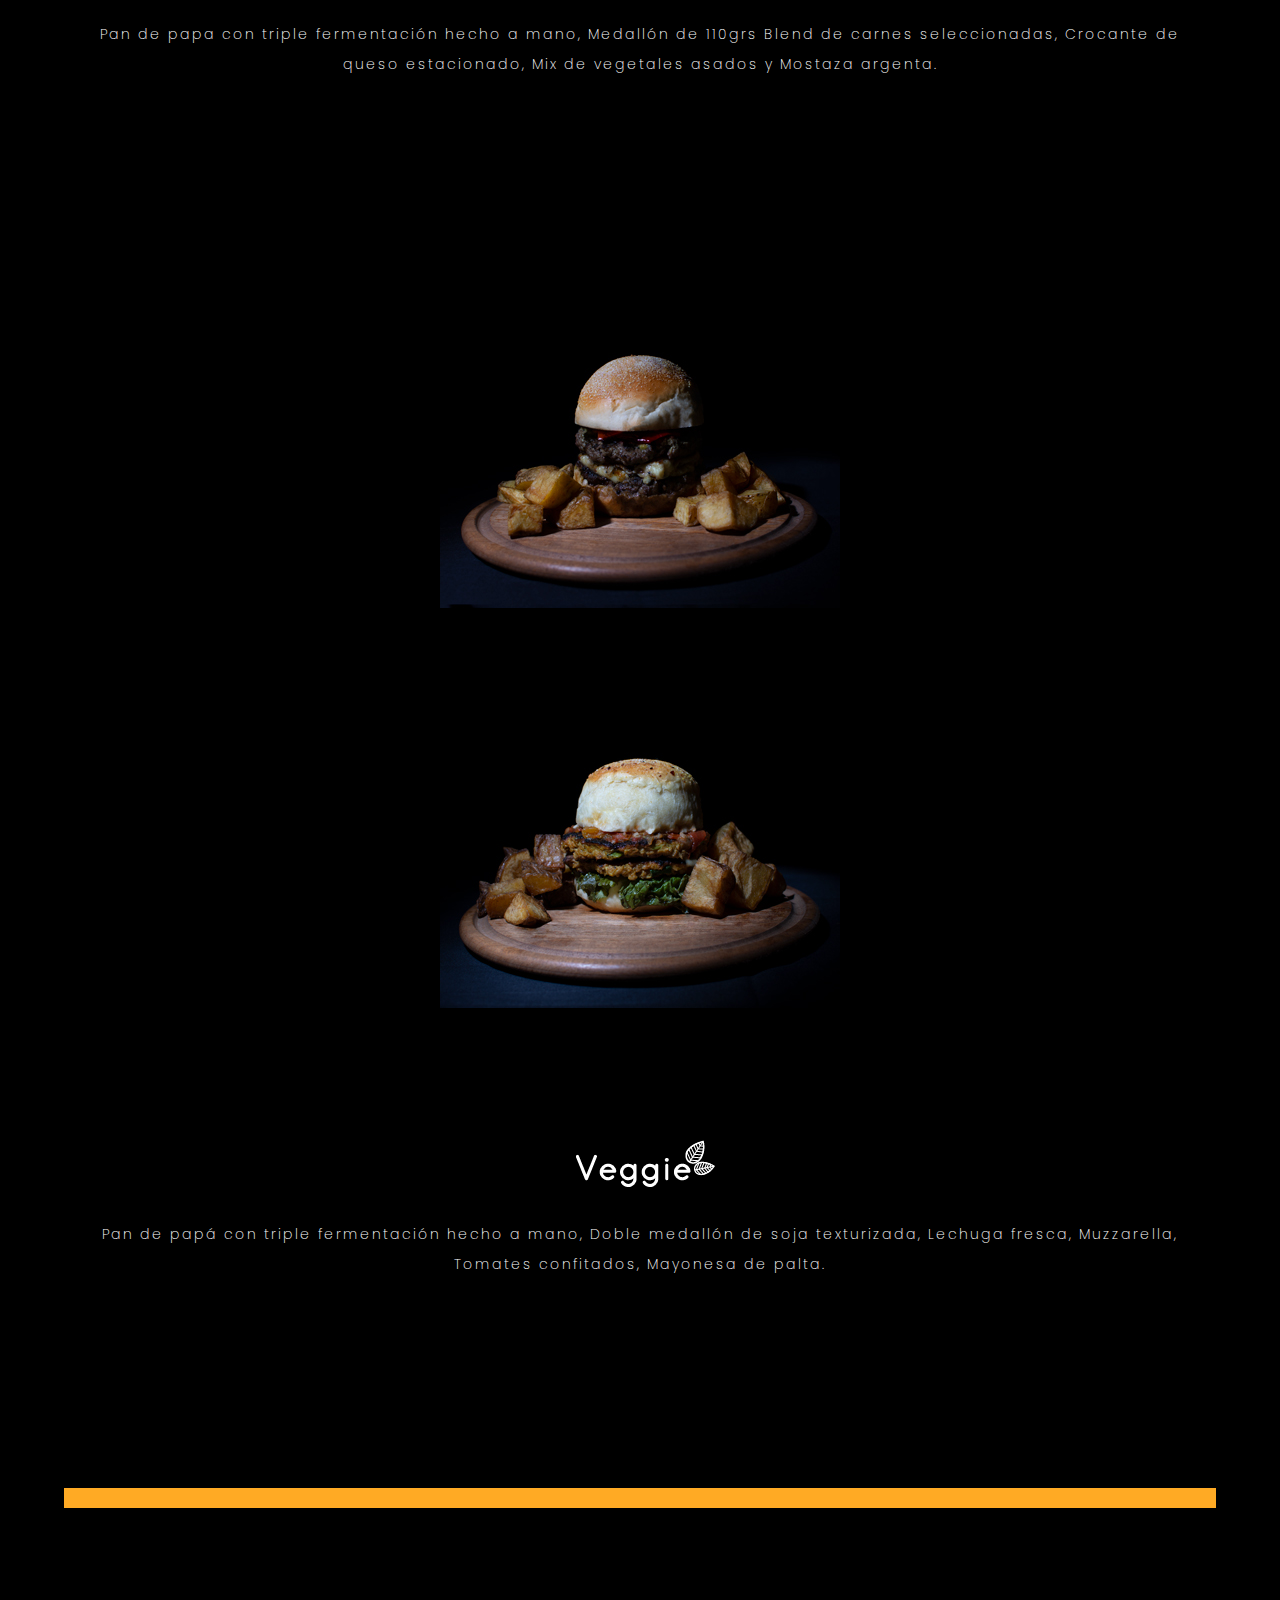
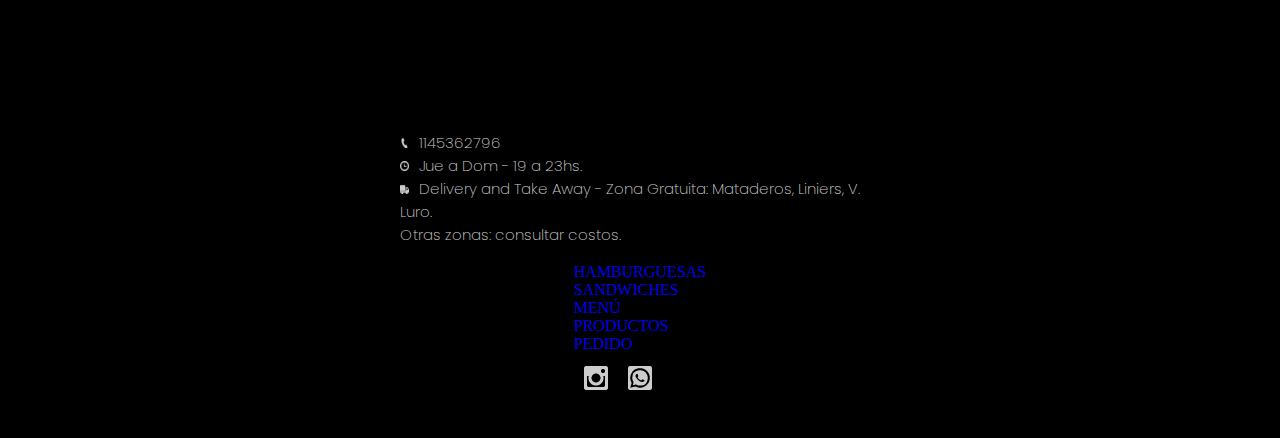
==== commit a7836821: "Agregue bootstrap" ====
--- a/index.html
+++ b/index.html
@@ -1,21 +1,23 @@
-<!DOCTYPE html>
 <html lang="en">
 
 <head>
     <meta charset="UTF-8">
     <meta http-equiv="X-UA-Compatible" content="IE=edge">
     <meta name="viewport" content="width=device-width, initial-scale=1.0">
+    <link rel="preconnect" href="https://fonts.gstatic.com">
+    <link
+        href="https://fonts.googleapis.com/css2?family=Poppins:ital,wght@0,200;0,400;0,600;0,800;1,200;1,400;1,600;1,800&display=swap"
+        rel="stylesheet">
+    <link rel="stylesheet" href="https://cdnjs.cloudflare.com/ajax/libs/animate.css/4.1.1/animate.min.css" />
+    <link href="https://cdn.jsdelivr.net/npm/bootstrap@5.0.2/dist/css/bootstrap.min.css" rel="stylesheet"
+        integrity="sha384-EVSTQN3/azprG1Anm3QDgpJLIm9Nao0Yz1ztcQTwFspd3yD65VohhpuuCOmLASjC" crossorigin="anonymous">
     <link rel="stylesheet" href="css/estilo.css">
-    <link rel="preconnect" href="https://fonts.gstatic.com">
-    <link href="https://fonts.googleapis.com/css2?family=Poppins:ital,wght@0,200;0,400;0,600;0,800;1,200;1,400;1,600;1,800&display=swap" rel="stylesheet">
-    <link rel="stylesheet" href="https://cdnjs.cloudflare.com/ajax/libs/animate.css/4.1.1/animate.min.css" />
     <title>MENOS ES MAS - BURGER</title>
 </head>
 
 <body>
 
     <header>
-
         <div class="header__iconos">
             <ul>
                 <li> <a href="https://www.instagram.com/menosesmasburgers/?hl=en"><img src="img/instagram.png"
@@ -24,29 +26,69 @@
             </ul>
         </div>
         <div class="header__logo"><a href="index.html"> <img src="img/logo.png" alt="LogoMenosesMas"></a></div>
-        <nav>
-            <ul>
-                <li><a href="index.html">HAMBURGUESAS</a></li>
-                <li><a href="pages/sandwiches.html">SANDWICHES</a></li>
-                <li><a href="pages/menu.html">MENÚ</a></li>
-                <li><a href="pages/nuestrosProductos.html">NUESTROS PRODUCTOS</a></li>
-                <li><a href="pages/pedidos.html">PEDIDO</a></li>
-            </ul>
+
+        <!--inicio nav bs-->
+
+        <nav class="navbar navbar-expand-lg navbar-dark bg-transparent">
+            <div class="container-fluid ">
+                <a class="navbar-brand" href="#"></a>
+                <button class="navbar-toggler" type="button" data-bs-toggle="collapse"
+                    data-bs-target="#navbarNavAltMarkup" aria-controls="navbarNavAltMarkup" aria-expanded="false"
+                    aria-label="Toggle navigation">
+                    <span class="navbar-toggler-icon"></span>
+                </button>
+                <div class="collapse navbar-collapse justify-content-center" id="navbarNavAltMarkup">
+                    <div class="navbar-nav nav-width justify-content-between">
+                        <a class="nav-link active" aria-current="page" href="index.html">HAMBURGUESAS</a>
+                        <a class="nav-link" href="pages/sandwiches.html">SANDWICHES</a>
+                        <a class="nav-link" href="pages/menu.html">MENÚ</a>
+                        <a class="nav-link" href="pages/nuestrosProductos.html">PRODUCTOS</a>
+                        <a class="nav-link" href="pages/pedidos.html">PEDIDOS</a>
+
+                    </div>
+                </div>
+            </div>
         </nav>
 
+        <!--fin nav bs-->
+
+        <!--inicia dropdown-->
+        <div class="container">
+            <div class="btn-group float-end ">
+                <button class="btn btn-secondary btn-sm dropdown-toggle" type="button" data-bs-toggle="dropdown"
+                    aria-expanded="false">
+                    Elegí tu Burger
+                </button>
+
+                <ul class="dropdown-menu" aria-labelledby="dropdownMenuLink">
+                    <li><a class="dropdown-item" href="#classicatr">Classic ATR</a></li>
+                    <li><a class="dropdown-item" href="#ronrocurry">Ronro Curry</a></li>
+                    <li><a class="dropdown-item" href="#doncorleone">Don Corleone</a></li>
+                    <li><a class="dropdown-item" href="#parrillera">Parrillera</a></li>
+                    <li><a class="dropdown-item" href="#veggie">Veggie</a></li>
+
+                </ul>
+            </div>
+        </div>
+        <!--finaliza dropdown-->
+
     </header>
 
+
+
     <h1 class="h1__HamburguesasSandwich">NUESTRAS HAMBURGUESAS</h1>
-
     <img class="panceta-flotante" src="img/panceta.png" alt="Panceta">
 
 
-    <main>
-
-
-        <section class="section__HamburguesasSandwich">
-            <article class="section__HamburguesasSandwich--individual">
+    <main class="container">
+
+        <div class="row" id="classicatr">
+            <div class="col-12 col-md-7 col-lg-6 " >
+
                 <div class="imagenBurger"><img src="img/classicatr-burger.jpg" alt="Foto classicatr burger"></div>
+            </div>
+
+            <div class="col-12 col-md-5 col-lg-6">
                 <div class="descripcionBurger">
                     <div class="descripcionBurger__nombre"><img src="img/classicatr_nombre.png"
                             alt="Nombre classicatr burger">
@@ -57,10 +99,12 @@
                             Pepinos agridulces, Honey mustard.</p>
                     </div>
                 </div>
-            </article>
-
-            <article class="section__HamburguesasSandwich--individual2">
-                <div class="imagenBurger"><img src="img/ronrocurry-burger.jpg" alt="Foto Ronro burger"></div>
+            </div>
+        </div>
+
+        <div class="row" id="ronrocurry">
+
+            <div class="col-12 col-md-5 col-lg-6 order-last order-md-first order-lg-first " >
                 <div class="descripcionBurger">
                     <div class="descripcionBurger__nombre"><img src="img/ronrocurry_nombre.png"
                             alt="Nombre Ronro burger">
@@ -71,10 +115,20 @@
                             Ketchup al curry.</p>
                     </div>
                 </div>
-            </article>
-
-            <article class="section__HamburguesasSandwich--individual">
+            </div>
+
+            <div class="col-12 col-md-7 col-lg-6 order-first order-md-last order-lg-last">
+                <div class="imagenBurger"><img src="img/ronrocurry-burger.jpg" alt="Foto Ronro burger"></div>
+            </div>
+        </div>
+
+        <div class="row" id="doncorleone">
+            <div class="col-12 col-md-7 col-lg-6" >
+
                 <div class="imagenBurger"><img src="img/doncorleone-burger.jpg" alt="Foto Don Corleone burger"></div>
+            </div>
+
+            <div class="col-12 col-md-5 col-lg-6">
                 <div class="descripcionBurger">
                     <div class="descripcionBurger__nombre"><img src="img/doncorleone_nombre.png"
                             alt="Nombre Don Corleone burger">
@@ -85,10 +139,12 @@
                             Mayonesa de ajo.</p>
                     </div>
                 </div>
-            </article>
-
-            <article class="section__HamburguesasSandwich--individual2">
-                <div class="imagenBurger"><img src="img/parrillera-burger.jpg" alt="Foto Parrillera burger"></div>
+            </div>
+        </div>
+
+        <div class="row" id="parrillera">
+
+            <div class="col-12 col-md-5 col-lg-6 order-last order-md-first order-lg-first " >
                 <div class="descripcionBurger">
                     <div class="descripcionBurger__nombre"><img src="img/parrillera_nombre.png"
                             alt="Nombre Parrillera burger">
@@ -100,77 +156,111 @@
                         </p>
                     </div>
                 </div>
-            </article>
-
-            <article class="section__HamburguesasSandwich--individual">
+            </div>
+
+            <div class="col-12 col-md-7 col-lg-6 order-first order-md-last order-lg-last">
+                <div class="imagenBurger"><img src="img/parrillera-burger.jpg" alt="Foto Parrillera burger"></div>
+            </div>
+        </div>
+
+        <div class="row" id="veggie">
+            <div class="col-12 col-md-7 col-lg-6" >
+
                 <div class="imagenBurger"><img src="img/veggie-burger.jpg" alt="Foto Veggie burger"></div>
-                <div class="descripcionBurger">
-                    <div class="descripcionBurger__nombre"><img src="img/veggie_nombre.png" alt="Nombre Veggie burger">
-                    </div>
-                    <div class="descripcionBurger__detalle">
-                        <p>Pan de papá con triple fermentación hecho a mano, Doble medallón de soja
-                            texturizada, Lechuga fresca, Muzzarella, Tomates confitados, Mayonesa de palta.
-                        </p>
-                    </div>
-                </div>
-            </article>
-
-
-
-        </section>
-
+            </div>
+
+            <div class="col-12 col-md-5 col-lg-6">
+                <div class="descripcionBurger">
+                    <div class="descripcionBurger__nombre"><img src="img/veggie_nombre.png" alt="Nombre Veggie">
+                    </div>
+                    <div class="descripcionBurger__detalle">
+                        <p>Pan de papá con triple fermentación hecho a mano, Doble medallón de soja texturizada, Lechuga
+                            fresca, Muzzarella, Tomates confitados, Mayonesa de palta.</p>
+                    </div>
+                </div>
+            </div>
+        </div>
 
     </main>
 
     <footer>
-        <div class="footer__datos">
-
-            <div class="barrios-delivery">
-                <div class="mapouter">
-                    <div class="gmap_canvas"><iframe width="150" height="150" id="gmap_canvas"
-                            src="https://maps.google.com/maps?q=felix%20oregone%20742&t=&z=13&ie=UTF8&iwloc=&output=embed"
-                            frameborder="0" scrolling="no" marginheight="0" marginwidth="0"></iframe><a
-                            href="https://fmovies-online.net">fmovies</a><br>
-                        <a href="https://www.embedgooglemap.net">how do i add a google map to my website</a>
-
-                    </div>
-                </div>
-            </div>
-            <div class="footer__datos--div">
-                <ul>
-                    <li><img src="img/phone.png" alt="telefono">1145362796</li>
-                    <li><img src="img/horario.png" alt="horario">Jue a Dom - 19 a 23hs.</li>
-                    <li><img src="img/delivery.png" alt="Zona delivery">Delivery and Take Away - Zona Gratuita:
-                        Mataderos, Liniers, V. Luro.</li>
-                    <li>Otras zonas: consultar costos.</li>
-                </ul>
-            </div>
-        </div>
-
-        <div class="footer__links">
-            <div class="footer__links--iconos">
-                <ul>
-                    <li> <a href="https://www.instagram.com/menosesmasburgers/?hl=en"><img src="img/instagram.png"
-                                alt="instagram"></a> </li>
-                    <li> <a href="#"><img src="img/whatsapp.png" alt="whatsapp"></a></li>
-                </ul>
-
-            </div>
-            <nav class="footer__menu">
-                <ul>
-                    <li><a href="index.html">Hamburguesas</a></li>
-                    <li><a href="pages/sandwiches.html">Sandwiches</a></li>
-                    <li><a href="pages/menu.html">Menú</a></li>
-                    <li><a href="pages/nuestrosProductos.html">Nuestros Productos</a></li>
-                    <li><a href="pages/pedidos.html">Pedido</a></li>
-                </ul>
-            </nav>
-        </div>
-
+
+        <div class="container">
+
+            <div class="row">
+                <div class="col-12 col-md-3 col-lg-3">
+                    <div class="barrios-delivery">
+                        <div class="mapouter">
+                            <div class="gmap_canvas"><iframe width="150" height="150" id="gmap_canvas"
+                                    src="https://maps.google.com/maps?q=felix%20oregone%20742&t=&z=13&ie=UTF8&iwloc=&output=embed"
+                                    frameborder="0" scrolling="no" marginheight="0" marginwidth="0"></iframe><a
+                                    href="https://fmovies-online.net">fmovies</a><br>
+                                <a href="https://www.embedgooglemap.net">how do i add a google map to my website</a>
+
+                            </div>
+                        </div>
+                    </div>
+                </div>
+
+
+                <div class="col-12 col-md-9 col-lg-9">
+                    <div class="footer__datos--div">
+                        <ul>
+                            <li><img src="img/phone.png" alt="telefono">1145362796</li>
+                            <li><img src="img/horario.png" alt="horario">Jue a Dom - 19 a 23hs.</li>
+                            <li><img src="img/delivery.png" alt="Zona delivery">Delivery and Take Away - Zona Gratuita:
+                                Mataderos, Liniers, V. Luro.</li>
+                            <li>Otras zonas: consultar costos.</li>
+                        </ul>
+                    </div>
+
+                </div>
+            </div>
+
+        </div>
+        <div class="container">
+            <div class="row">
+                <div class="col-12 col-md-8 col-lg-10">
+                    <ul class="nav bg-transparent text-white-50 ">
+                        <li class="nav-item">
+                            <a class="nav-link active text-reset" aria-current="page" href="index.html">HAMBURGUESAS</a>
+                        </li>
+                        <li class="nav-item">
+                            <a class="nav-link text-reset" href="pages/sandwiches.html">SANDWICHES</a>
+                        </li>
+                        <li class="nav-item">
+                            <a class="nav-link text-reset" href="pages/menu.html">MENÚ</a>
+                        </li>
+                        <li class="nav-item">
+                            <a class="nav-link text-reset" href="pages/nuestrosProductos.html">PRODUCTOS</a>
+                        </li>
+                        <li class="nav-item">
+                            <a class="nav-link text-reset" href="pages/pedidos.html">PEDIDO</a>
+                        </li>
+
+                    </ul>
+                </div>
+                <div class="col-12 col-md-4 col-lg-2 justify-content-end ">
+                    <div class="footer__links--iconos ">
+                        <ul class="footer--ul">
+                            <li> <a href="https://www.instagram.com/menosesmasburgers/?hl=en"><img
+                                        src="img/instagram.png" alt="instagram"></a> </li>
+                            <li> <a href="#"><img src="img/whatsapp.png" alt="whatsapp"></a></li>
+                        </ul>
+
+                    </div>
+                </div>
+            </div>
+        </div>
 
     </footer>
 
 
+
+
+    <script src="https://cdn.jsdelivr.net/npm/bootstrap@5.0.2/dist/js/bootstrap.bundle.min.js"
+        integrity="sha384-MrcW6ZMFYlzcLA8Nl+NtUVF0sA7MsXsP1UyJoMp4YLEuNSfAP+JcXn/tWtIaxVXM"
+        crossorigin="anonymous"></script>
 </body>
 
 </html>--- a/css/estilo.css
+++ b/css/estilo.css
@@ -16,6 +16,11 @@
     margin: 35px auto 55px auto;
     padding-bottom: 80px;
     border-bottom: #ffaa24 20px solid;
+}
+
+a{
+    text-decoration: none;
+
 }
 
 /*comienza header*/
@@ -96,12 +101,9 @@
     background-color: #2c2c2c;
 }
 
-nav ul li a:hover{
-    color: black;
-    font-weight: 600;
-}
-
-
+.nav-width{
+    width: 100%;
+}
 
 
 /*finaliza header*/
@@ -116,7 +118,7 @@
     text-align: center;
     margin: 100px auto 50px auto;
     padding: 6px 0 1px 0;
-    background-image: linear-gradient(to top, #ffaa24, black);
+    background-color: #ffaa24;
     color: black;
     font-family: 'Poppins', sans-serif;
     font-size: 20px;
@@ -165,15 +167,27 @@
 
 }
 
+img{
+    max-width: 100%;
+    height: auto;
+}
+
+
+
+
 .imagenBurger{
-    width: 90%;
+    display: flex;
+    justify-content: center;
+    align-items: center;
     transition: all 1s;
-
-}
-
+}
+
+
+/**
 .imagenBurger:hover{
     transform: scale(1.15,1.15);
 }
+**/
 
 .descripcionBurger{
     display: flex;
@@ -182,7 +196,12 @@
     margin-left: 15px;
     margin-right: 15px;
     height: 400px;
-
+}
+
+.descripcionBurger__nombre{
+    display: flex;
+    flex-direction: row;
+    justify-content: center;
 }
 
 .descripcionBurger__detalle{
@@ -195,6 +214,7 @@
     font-size: 14px;
     line-height: 30px;
     font-weight: 200;
+    text-align: center;
 }
 
 
@@ -221,7 +241,7 @@
     display: flex;
     flex-direction: row;
     justify-content: flex-start;
-    width: 80%;   
+  
 }
 
 .barrios-delivery{
@@ -232,7 +252,7 @@
 
 .footer__datos--div{
     display: inline-block;
-    width: 90%;
+
 
 
 }
@@ -270,7 +290,6 @@
 
 .footer__links--iconos{
     display:inline-block;
-
 
 }
 .footer__links--iconos ul {
@@ -662,6 +681,22 @@
 }
 
 
-
-
-
+@media only screen and (max-width: 768px)  {
+    .descripcionBurger{
+        height: 300px;
+    }
+
+    .panceta-flotante{
+        width: 20%;
+        position: fixed;
+        top: 50px;
+        left: 15px;
+    }
+    
+    .h1__HamburguesasSandwich {
+        font-size: 1rem;
+    }
+
+}
+
+
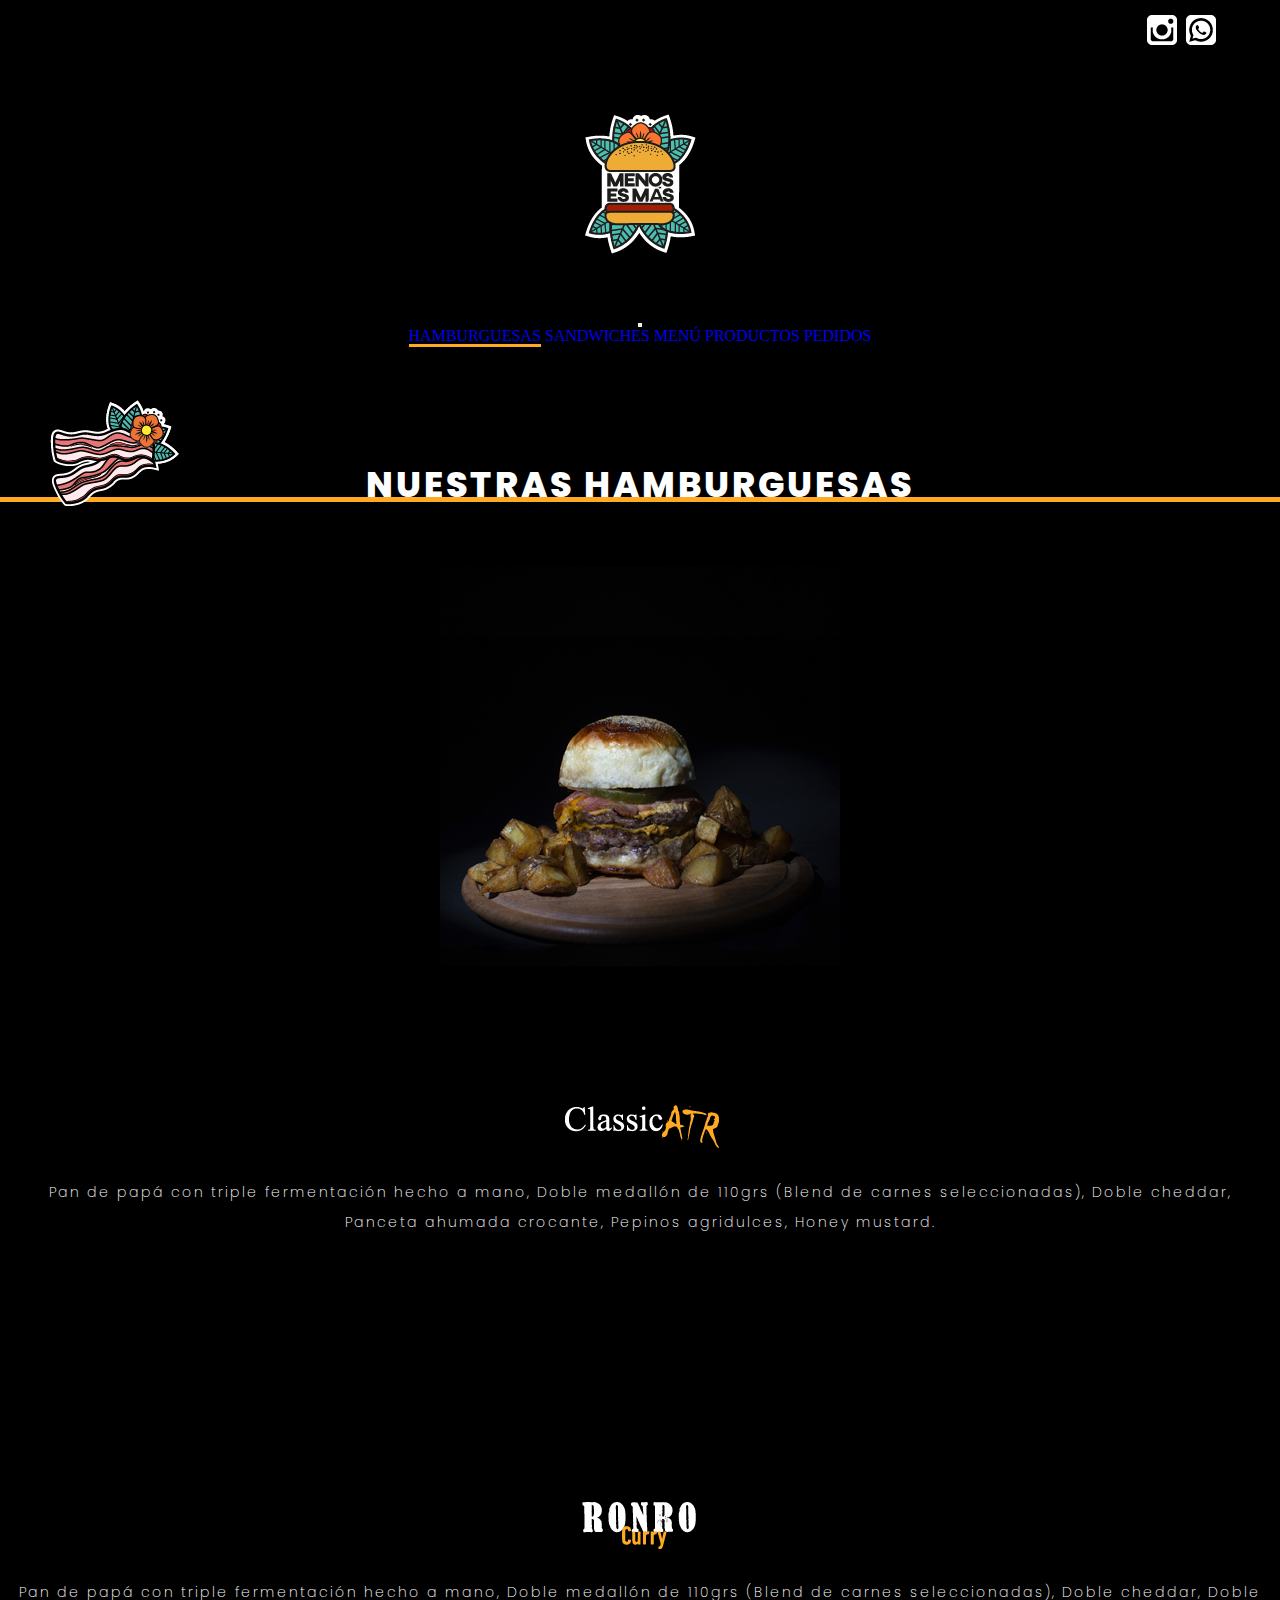
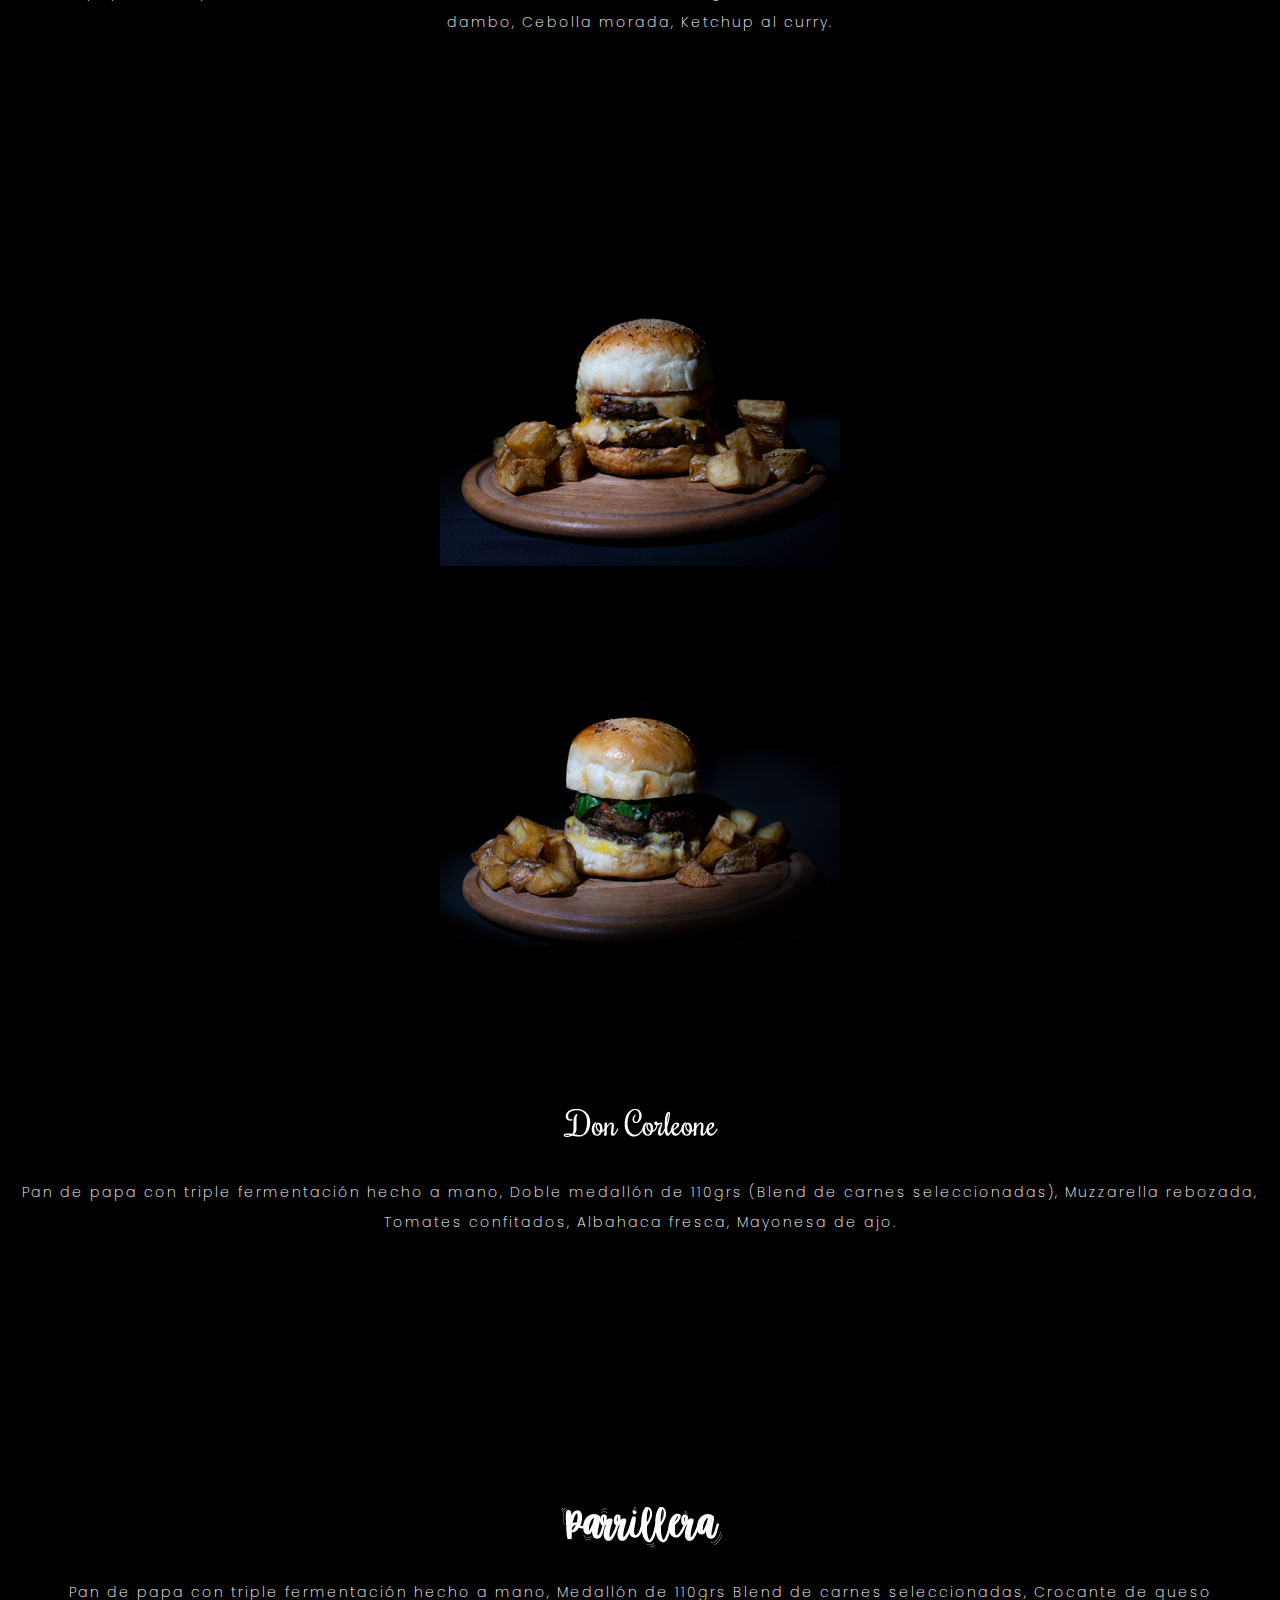
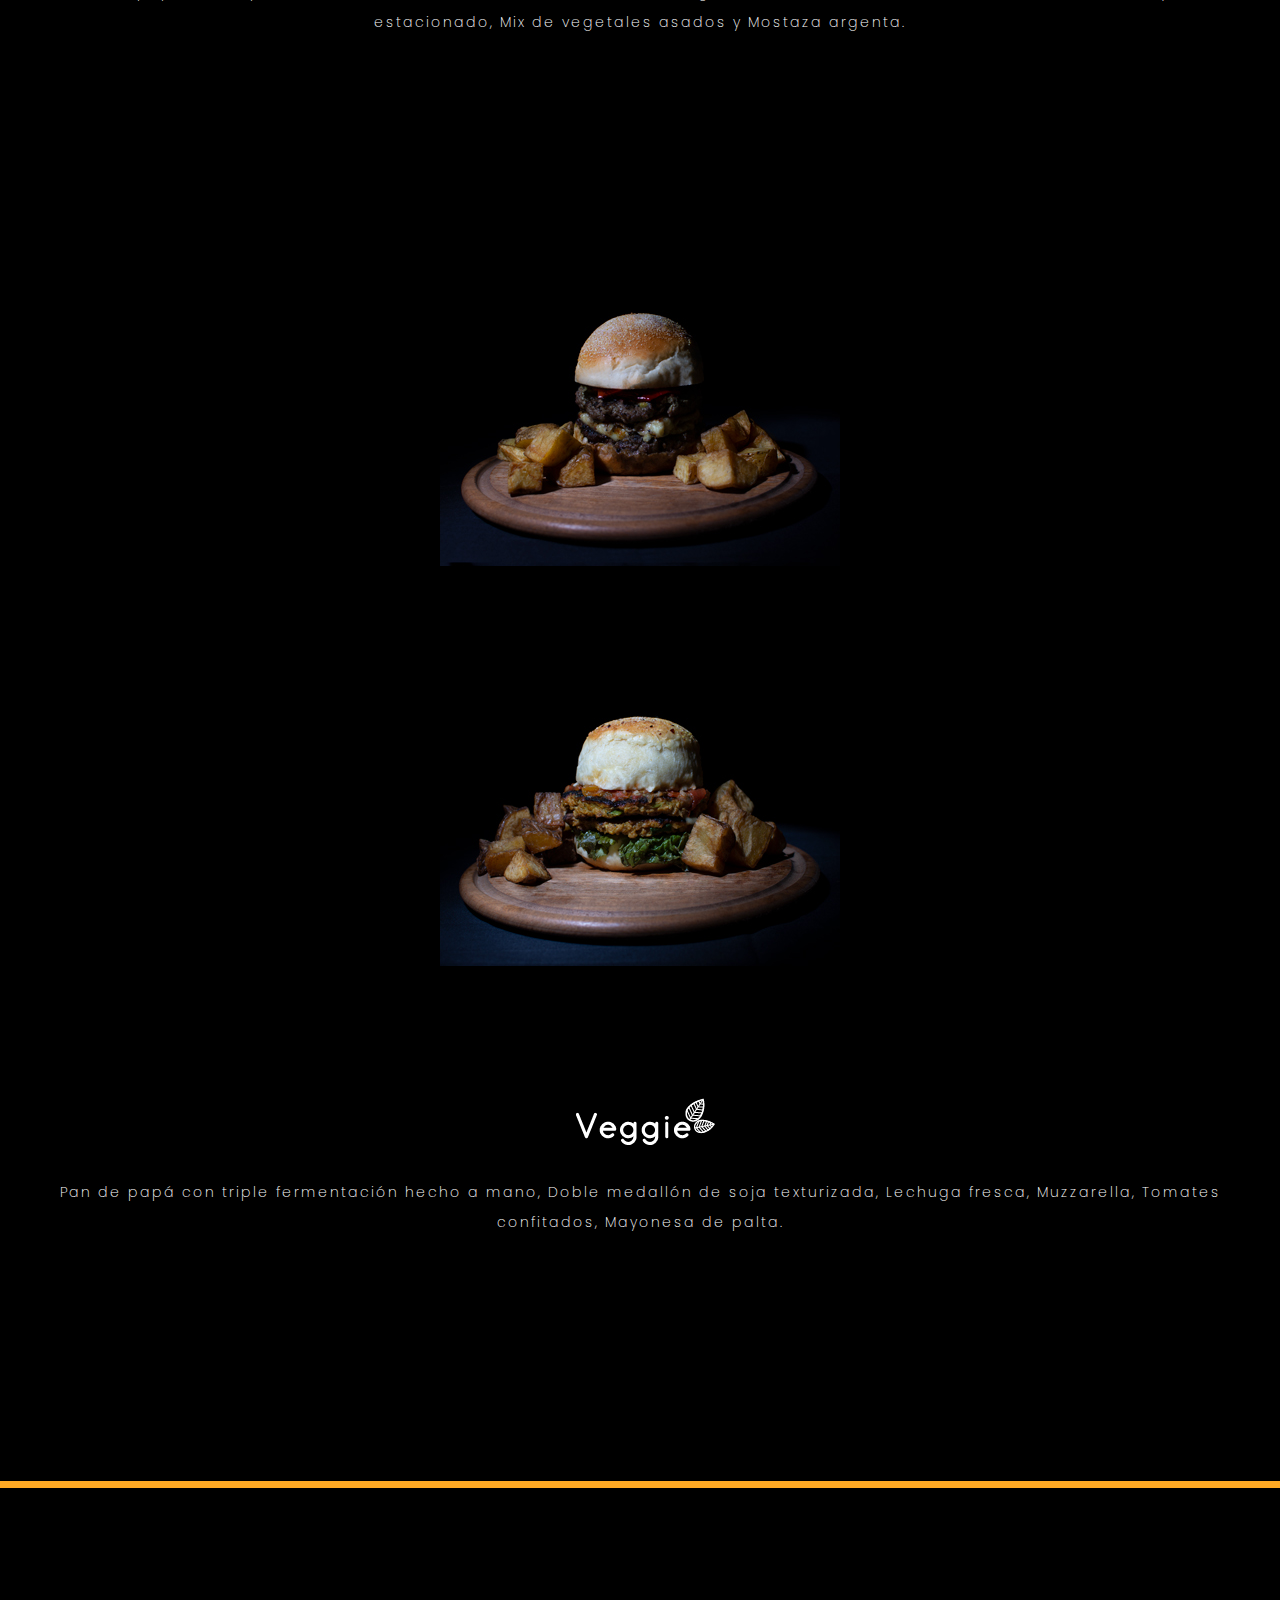
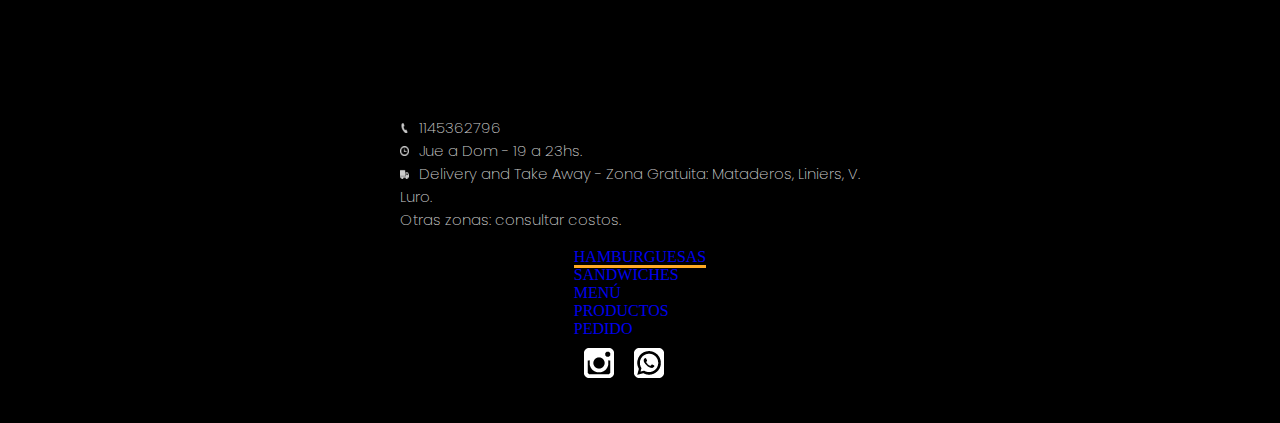
==== commit c3a9a579: "agregue responsive" ====
--- a/index.html
+++ b/index.html
@@ -28,7 +28,7 @@
         <div class="header__logo"><a href="index.html"> <img src="img/logo.png" alt="LogoMenosesMas"></a></div>
 
         <!--inicio nav bs-->
-
+        
         <nav class="navbar navbar-expand-lg navbar-dark bg-transparent">
             <div class="container-fluid ">
                 <a class="navbar-brand" href="#"></a>
@@ -39,7 +39,7 @@
                 </button>
                 <div class="collapse navbar-collapse justify-content-center" id="navbarNavAltMarkup">
                     <div class="navbar-nav nav-width justify-content-between">
-                        <a class="nav-link active" aria-current="page" href="index.html">HAMBURGUESAS</a>
+                        <a class="nav-link active activeBorder" aria-current="page" href="index.html">HAMBURGUESAS</a>
                         <a class="nav-link" href="pages/sandwiches.html">SANDWICHES</a>
                         <a class="nav-link" href="pages/menu.html">MENÚ</a>
                         <a class="nav-link" href="pages/nuestrosProductos.html">PRODUCTOS</a>
@@ -52,37 +52,17 @@
 
         <!--fin nav bs-->
 
-        <!--inicia dropdown-->
-        <div class="container">
-            <div class="btn-group float-end ">
-                <button class="btn btn-secondary btn-sm dropdown-toggle" type="button" data-bs-toggle="dropdown"
-                    aria-expanded="false">
-                    Elegí tu Burger
-                </button>
-
-                <ul class="dropdown-menu" aria-labelledby="dropdownMenuLink">
-                    <li><a class="dropdown-item" href="#classicatr">Classic ATR</a></li>
-                    <li><a class="dropdown-item" href="#ronrocurry">Ronro Curry</a></li>
-                    <li><a class="dropdown-item" href="#doncorleone">Don Corleone</a></li>
-                    <li><a class="dropdown-item" href="#parrillera">Parrillera</a></li>
-                    <li><a class="dropdown-item" href="#veggie">Veggie</a></li>
-
-                </ul>
-            </div>
-        </div>
-        <!--finaliza dropdown-->
-
     </header>
 
 
 
-    <h1 class="h1__HamburguesasSandwich">NUESTRAS HAMBURGUESAS</h1>
+    <h1 class="h1__HamburguesasSandwich">NUESTRAS  HAMBURGUESAS</h1>
     <img class="panceta-flotante" src="img/panceta.png" alt="Panceta">
 
 
     <main class="container">
 
-        <div class="row" id="classicatr">
+        <div class="row" id="rowBurgerSandwich">
             <div class="col-12 col-md-7 col-lg-6 " >
 
                 <div class="imagenBurger"><img src="img/classicatr-burger.jpg" alt="Foto classicatr burger"></div>
@@ -102,7 +82,7 @@
             </div>
         </div>
 
-        <div class="row" id="ronrocurry">
+        <div class="row" id="rowBurgerSandwich">
 
             <div class="col-12 col-md-5 col-lg-6 order-last order-md-first order-lg-first " >
                 <div class="descripcionBurger">
@@ -122,7 +102,7 @@
             </div>
         </div>
 
-        <div class="row" id="doncorleone">
+        <div class="row" id="rowBurgerSandwich">
             <div class="col-12 col-md-7 col-lg-6" >
 
                 <div class="imagenBurger"><img src="img/doncorleone-burger.jpg" alt="Foto Don Corleone burger"></div>
@@ -142,7 +122,7 @@
             </div>
         </div>
 
-        <div class="row" id="parrillera">
+        <div class="row" id="rowBurgerSandwich">
 
             <div class="col-12 col-md-5 col-lg-6 order-last order-md-first order-lg-first " >
                 <div class="descripcionBurger">
@@ -163,7 +143,7 @@
             </div>
         </div>
 
-        <div class="row" id="veggie">
+        <div class="row" id="rowBurgerSandwich">
             <div class="col-12 col-md-7 col-lg-6" >
 
                 <div class="imagenBurger"><img src="img/veggie-burger.jpg" alt="Foto Veggie burger"></div>
@@ -182,6 +162,10 @@
         </div>
 
     </main>
+
+    <div class="barra">
+
+    </div>
 
     <footer>
 
@@ -223,7 +207,7 @@
                 <div class="col-12 col-md-8 col-lg-10">
                     <ul class="nav bg-transparent text-white-50 ">
                         <li class="nav-item">
-                            <a class="nav-link active text-reset" aria-current="page" href="index.html">HAMBURGUESAS</a>
+                            <a class="nav-link active activeBorder text-reset" aria-current="page" href="index.html">HAMBURGUESAS</a>
                         </li>
                         <li class="nav-item">
                             <a class="nav-link text-reset" href="pages/sandwiches.html">SANDWICHES</a>
@@ -255,12 +239,10 @@
 
     </footer>
 
-
-
-
     <script src="https://cdn.jsdelivr.net/npm/bootstrap@5.0.2/dist/js/bootstrap.bundle.min.js"
         integrity="sha384-MrcW6ZMFYlzcLA8Nl+NtUVF0sA7MsXsP1UyJoMp4YLEuNSfAP+JcXn/tWtIaxVXM"
         crossorigin="anonymous"></script>
+        
 </body>
 
 </html>--- a/css/estilo.css
+++ b/css/estilo.css
@@ -12,10 +12,9 @@
 }
 
 main{
-    width: 90%;
-    margin: 35px auto 55px auto;
+    width: 100%;
+    margin: 35px auto 35px auto;
     padding-bottom: 80px;
-    border-bottom: #ffaa24 20px solid;
 }
 
 a{
@@ -50,7 +49,7 @@
     position: flex;
     justify-content: center;
     align-content: center;
-    margin: 50px auto 20px auto;
+    margin: 50px auto 50px auto;
 
 
 }
@@ -105,6 +104,10 @@
     width: 100%;
 }
 
+.activeBorder{
+    border-bottom: #ffaa24 3px solid !important;
+}
+
 
 /*finaliza header*/
 
@@ -113,15 +116,15 @@
 
 .h1__HamburguesasSandwich{
 
-    width: 90%;
-    height: 35px;
-    text-align: center;
-    margin: 100px auto 50px auto;
-    padding: 6px 0 1px 0;
-    background-color: #ffaa24;
-    color: black;
-    font-family: 'Poppins', sans-serif;
-    font-size: 20px;
+    width: 100%;
+    height: 50px;
+    text-align: center;
+    margin: 8% 0 5% 0;
+    padding: 6px 0 6px 0;
+    border-bottom: #ffaa24 5px solid;
+    color: white;
+    font-family: 'Poppins', sans-serif;
+    font-size: 35px;
     font-weight: 800;
     letter-spacing: 3px;
 
@@ -130,8 +133,9 @@
 
 .panceta-flotante{
     position: fixed;
-    top: 335px;
+    top: 400px;
     left: 50px;
+ 
 }
 
 .pimentero-flotante{
@@ -224,6 +228,15 @@
 
 /*finaliza HamburguesasSandwich*/
 
+/*BARRA*/
+
+.barra{
+    width: 100%;
+    height: 7px;
+    background-color: #ffaa24;
+}
+
+/*finaliza BARRA*/
 
 
 /*comienza footer*/
@@ -234,7 +247,7 @@
     justify-content: center;
     align-items: center;
     width: 90%;
-    margin: 50px auto 35px auto;
+    margin: 60px auto 35px auto;
 }
 
 .footer__datos{
@@ -365,13 +378,6 @@
 
 /* comienza Nuestros Productos*/
 
-.header__nuestrosProductos{
-
-    background-image: url(../img/header_nuestrosProductos.jpg);
-    background-repeat:no-repeat;
-    background-size: cover;     
-}
-
 
 .h2__nuestrosProductos{
     width: 90%;
@@ -389,7 +395,7 @@
 }
 
 .h3__nuestrosProductos{
-    margin: 0 auto 35px 0;
+    margin: 25px auto 35px 0;
     font-family: 'Poppins', sans-serif;
     font-size: 20px;
     font-weight: 600;
@@ -397,49 +403,8 @@
 
 }
 
-.main__nuestrosProductos{
-    display: flex;
-    flex-direction: column;
-    justify-content: center;
-    align-items: center;
-    width: 90%;    
-    border-bottom: #4FB9AF 20px solid;
-
-}
-
-.video__nuestrosProductos{
-    display: flex;
-    flex-direction: row;
-    justify-content: center;
-    width: 80%;
-
-}
-
-.video__video__nuestrosProductos{
-    display: inline-block;  
-    margin: 15px auto 15px auto;
-    height: 350px;
-    background-image: url(../img/video.jpg);
-    background-repeat: no-repeat;
-
-}
-
-
-.section__nuestrosProductos {
-    width: 80%;
-    margin-top: 35px;
-    display: flex;
-    flex-direction: column;
-    justify-content: center;
-    align-items: center;
-}
-
-.nuestrosProductos__individual{
-    display: flex;
-    flex-direction: row;
-    justify-content: center;
-    align-items: center;
-    margin-top: 35px;
+.containerNuestrosProductos{
+    margin-top: 30px;
 }
 
 .nuestrosProductos__individual__texto{
@@ -451,13 +416,15 @@
 }
 
 .nuestrosProductos__individual__imagen{
-    width: 30%;
-}
-
-.nuestrosProductos__individual__texto{
-    width: 50%;
-}
-
+    width: 100%;
+    max-width: 400px;
+    justify-content: center;
+
+}
+
+.rowNuestrosProductos{
+    margin: 35px auto 15px auto;
+}
 
 
 
@@ -496,19 +463,30 @@
 }
 
 fieldset{
-    display: block;
-    width: 75%;
+    display: flex;
+    flex-direction: column;
+    width: 90%;
     margin: 15px auto 15px auto;
-    padding: 15px 15px 15px 15px;
+    padding: 15px 0 15px 0;
     font-family: 'Poppins', sans-serif;
     font-weight: 200;
     font-size: 15px;
     color: #CCCCCC;
 }
 
+.form{
+    width: 75%;
+}
+
+.containerFieldset{
+    margin: 10px auto 5px 0;
+}
+
 legend{
     color: orange;
-    padding: 15px 15px 15px 15px;
+    padding: 5px 5px 2px 5px;
+    margin-bottom: 10px;
+    border-bottom: #ffaa24 3px solid;
 }
 
 label{
@@ -529,6 +507,11 @@
 
 }
 
+.boton{
+    width: 15%;
+    margin: 5px 0 5px 15px;
+}
+
 /*finaliza pedido*/
 
 /*comienza menu*/
@@ -543,7 +526,6 @@
 
 .menuGrid__Burger{
     display: flex;
-    flex-direction: row;
     justify-content: center;
     width: 80%;
 
@@ -648,18 +630,17 @@
 }
 
 .h2__menu{
-    width: 90%;
-    height: 35px;
-    text-align: center;
-    margin: 100px auto 50px auto;
-    padding: 5px 0 2px 0;
-    background-image: linear-gradient(to top, #ffaa24, black);
-    color: black;
-    font-family: 'Poppins', sans-serif;
-    font-size: 20px;
+    width: 100%;
+    height: 50px;
+    text-align: center;
+    margin: 8% 0 5% 0;
+    padding: 6px 0 6px 0;
+    border-bottom: #ffaa24 5px solid;
+    color: white;
+    font-family: 'Poppins', sans-serif;
+    font-size: 35px;
     font-weight: 800;
-    letter-spacing: 3px;
- 
+    letter-spacing: 3px; 
 }
 
 
@@ -694,9 +675,63 @@
     }
     
     .h1__HamburguesasSandwich {
-        font-size: 1rem;
-    }
-
-}
-
-
+        font-size: 1.25rem;
+        height: 35px;
+    }
+
+    .pimentero-flotante{
+        width: 15%;
+        position: fixed;
+        top: 50px;
+        right: 15px;
+    }
+
+    .h2__menu{
+        font-size: 2rem;
+    }
+
+    .grid-container {
+
+        grid-template-rows: 0.5fr 1fr 1fr 1fr 1fr 1fr;
+    }
+
+    .h3__nuestrosProductos{
+        text-align: center;
+        margin: 0 auto 15px auto;
+    }
+
+    .nuestrosProductos__individual__imagen{
+        display: flex;
+        justify-content: center;
+        margin: 35px auto 15px auto;
+    }
+
+    .nuestrosProductos__individual__texto{
+        display: flex;
+        justify-content: center;
+        margin:15px auto 15px auto;
+        width: 95%;
+        text-align: center;
+    }
+
+}
+
+@media only screen and (max-width: 991px){
+
+    main{
+        padding-bottom: 30px;
+    }
+
+    .panceta-flotante{
+        width: 15%;
+        position: fixed;
+        top: 45px;
+        left: 15px;
+    }
+
+    .activeBorder{
+        border-bottom: black 3px solid !important;
+    }
+
+ 
+}
